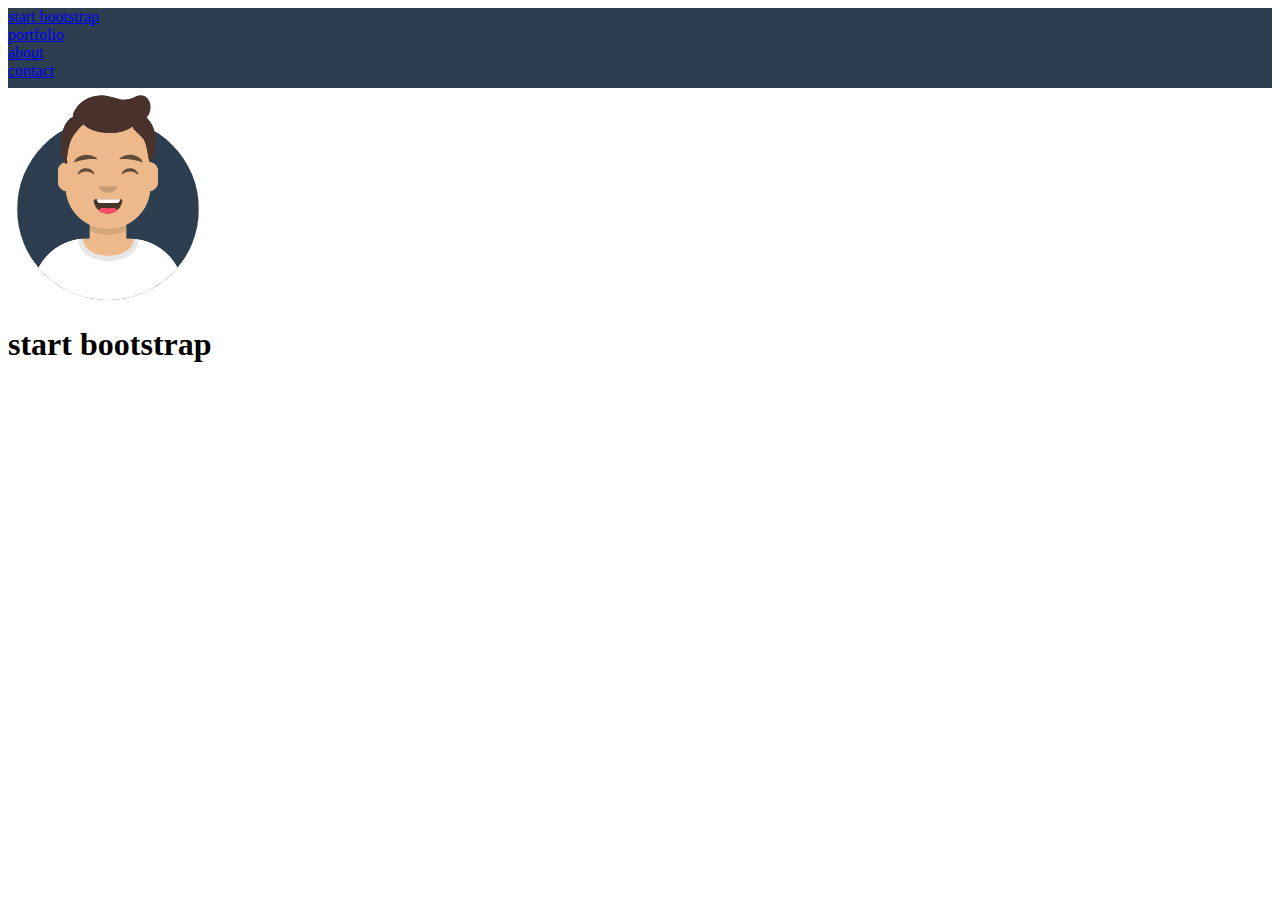
==== bonus/index.html @ aa17fddc "add header and start hero image" ====
<!DOCTYPE html>
<html lang="en">

<head>
    <meta charset="UTF-8">
    <meta http-equiv="X-UA-Compatible" content="IE=edge">
    <meta name="viewport" content="width=device-width, initial-scale=1.0">
    <title>html-css-bootstrap-freelance</title>
    <link href="https://cdn.jsdelivr.net/npm/bootstrap@5.1.3/dist/css/bootstrap.min.css" rel="stylesheet"
        integrity="sha384-1BmE4kWBq78iYhFldvKuhfTAU6auU8tT94WrHftjDbrCEXSU1oBoqyl2QvZ6jIW3" crossorigin="anonymous">
    <link rel="stylesheet" href="./assets/css/style.css">
</head>

<body>

    <header id="site_header">

        <div class="navbar">

            <div class="container">

                <div class="row w-100 align-items-center">

                    <div class="col-6">

                        <div class="menu_left">

                            <a href="#" class="text-uppercase text-white text-decoration-none h3">start bootstrap</a>

                        </div>
                        <!-- /.menu_left -->

                    </div>
                    <!-- /.col6 -->

                    <div class="col-6">

                        <div class="menu_right text-end">

                            <div class="bg-danger d-md-none"></div>

                            <div class="row d-none d-md-flex">

                                <div class="col-auto ms-auto">

                                    <a href="#" class="text-uppercase text-white text-decoration-none">portfolio</a>

                                </div>
                                <!-- /.col -->

                                <div class="col-auto">

                                    <a href="#" class="text-uppercase text-white text-decoration-none">about</a>

                                </div>
                                <!-- /.col -->

                                <div class="col-auto">

                                    <a href="#" class="text-uppercase text-white text-decoration-none">contact</a>

                                </div>
                                <!-- /.col -->

                            </div>
                            <!-- /.row -->


                        </div>
                        <!-- /.menu_right -->

                    </div>
                    <!-- /.col6 -->

                </div>
                <!-- /.row -->

            </div>
            <!-- /.container -->

        </div>
        <!-- /.navbar -->

    </header>
    <!-- /#site_header -->

    <main id="site_main">

        <section class="banner bg-info py-5">

            <div class="container">

                <div class="row">

                    <div class="col-12">

                        <div class="hero text-center d-flex flex-column align-items-center">

                            <div class="img_hero">
                                <img src="./assets/img/avatar.svg" alt="">
                            </div>
                            <!-- /.img_hero -->

                            <h1 class="text-uppercase text-white">start bootstrap</h1>
                           
                        </div>
                        <!-- /.hero text-center -->

                    </div>
                    <!-- /.col-12 -->

                </div>
                <!-- /.row -->

            </div>
            <!-- /.container -->

        </section>
        <!-- /.banner -->

        <section class="portfolio py-5">

            <div class="container">

                <div class="row row-cols-1 row-cols-md-2 row-cols-lg-3 gy-4 g-md-4">

                    <div class="col">

                        <div class="bg-primary"></div>

                    </div>
                    <!-- /.col -->

                    <div class="col">

                        <div class="bg-success"></div>

                    </div>
                    <!-- /.col -->

                    <div class="col">

                        <div class="bg-danger"></div>

                    </div>
                    <!-- /.col -->

                    <div class="col">

                        <div class="bg-info"></div>

                    </div>
                    <!-- /.col -->

                    <div class="col">

                        <div class="bg-secondary"></div>

                    </div>
                    <!-- /.col -->

                    <div class="col">

                        <div class="bg-warning"></div>

                    </div>
                    <!-- /.col -->

                </div>
                <!-- /.row -->

            </div>
            <!-- /.container -->

        </section>
        <!-- /.portfolio -->

        <section class="about bg-success py-5">

            <div class="container">

                <div class="row row-cols-1 row-cols-md-2 gy-4">

                    <div class="col">

                        <div class="bg-danger"></div>
                        <!-- /.bg- -->

                    </div>
                    <!-- /.col -->

                    <div class="col">

                        <div class="bg-warning"></div>
                        <!-- /.bg- -->

                    </div>
                    <!-- /.col -->

                </div>
                <!-- /.row -->

            </div>
            <!-- /.container -->

        </section>
        <!-- /.about -->

        <section class="contact py-5">

            <div class="container">

                <div class="row">

                    <div class="col-12">

                        <div class="bg-dark"></div>
                        <!-- /.bg- -->

                    </div>
                    <!-- /.col-12 -->

                    <div class="col-12">

                        <div class="bg-primary"></div>
                        <!-- /.bg- -->

                    </div>
                    <!-- /.col-12 -->

                    <div class="col-12">

                        <div class="bg-light"></div>
                        <!-- /.bg- -->

                    </div>
                    <!-- /.col-12 -->

                    <div class="col-12">

                        <div class="bg-secondary"></div>
                        <!-- /.bg- -->

                    </div>
                    <!-- /.col-12 -->
                </div>
                <!-- /.row -->
            </div>
            <!-- /.container -->

        </section>
        <!-- /.contact -->

    </main>
    <!-- /#site_main -->

    <footer id="site_footer">

        <div class="footer_top bg-secondary py-5">

            <div class="container">

                <div class="row row-cols-1 row-cols-md-3 gy-4 gx-md-2 gx-lg-4">

                    <div class="col">

                        <div class="bg-primary"></div>
                        <!-- /.bg- -->

                    </div>
                    <!-- /.col -->

                    <div class="col">

                        <div class="bg-warning"></div>
                        <!-- /.bg- -->

                    </div>
                    <!-- /.col -->

                    <div class="col">

                        <div class="bg-danger"></div>
                        <!-- /.bg- -->

                    </div>
                    <!-- /.col -->

                </div>
                <!-- /.row -->

            </div>
            <!-- /.container -->

        </div>
        <!-- /.footer_top -->

        <div class="footer_bottom bg-dark py-5">

            <div class="container">

                <div class="row">

                    <div class="col-12">

                        <div class="bg-light"></div>
                        <!-- /.bg-light -->

                    </div>
                    <!-- /.col-12 -->

                </div>
                <!-- /.row -->

            </div>
            <!-- /.container -->

        </div>
        <!-- /.footer_bottom -->

    </footer>
    <!-- /#site_footer -->

</body>

</html>
---- bonus/assets/css/style.css ----
/* #region Color */
:root{
    --success:rgba(26, 188, 156, 1);
    --primary:rgba(44, 62, 80, 1);
    --secondary:rgba(58, 84, 109, 1);
    --dark:rgba(51, 51, 51, 1);
}
 
/* #endregion Color */

/* #region Header */

.navbar{
    background-color: var(--primary);
    height: 80px;
}

/* #endregion Header */

/* #region Main */

.img_hero{
    width: 200px;
}

/* #endregion Main */
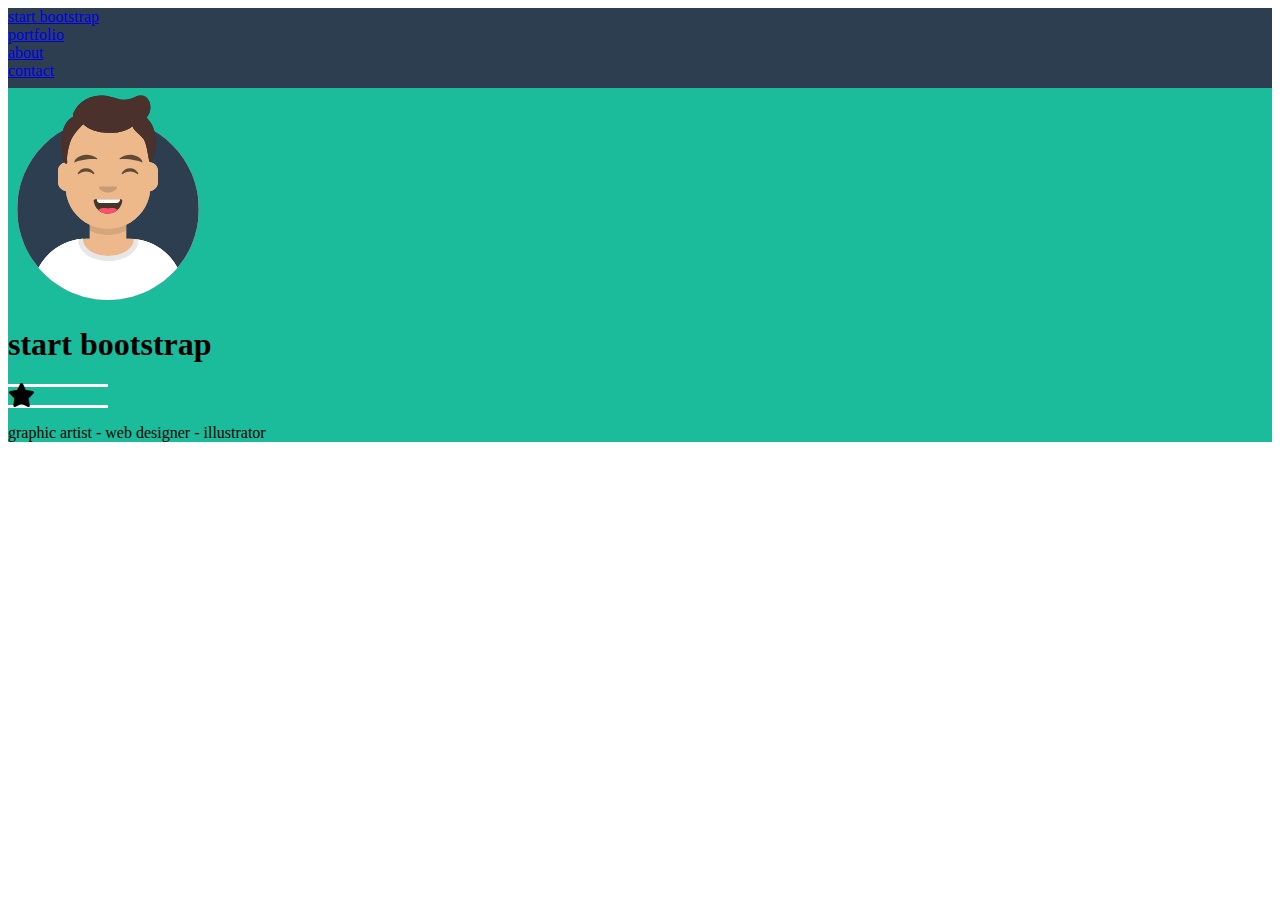
==== commit f067baea: "complete banner" ====
--- a/bonus/index.html
+++ b/bonus/index.html
@@ -8,6 +8,9 @@
     <title>html-css-bootstrap-freelance</title>
     <link href="https://cdn.jsdelivr.net/npm/bootstrap@5.1.3/dist/css/bootstrap.min.css" rel="stylesheet"
         integrity="sha384-1BmE4kWBq78iYhFldvKuhfTAU6auU8tT94WrHftjDbrCEXSU1oBoqyl2QvZ6jIW3" crossorigin="anonymous">
+    <link rel="stylesheet" href="https://cdnjs.cloudflare.com/ajax/libs/font-awesome/6.0.0/css/all.min.css"
+        integrity="sha512-9usAa10IRO0HhonpyAIVpjrylPvoDwiPUiKdWk5t3PyolY1cOd4DSE0Ga+ri4AuTroPR5aQvXU9xC6qOPnzFeg=="
+        crossorigin="anonymous" referrerpolicy="no-referrer" />
     <link rel="stylesheet" href="./assets/css/style.css">
 </head>
 
@@ -86,7 +89,7 @@
 
     <main id="site_main">
 
-        <section class="banner bg-info py-5">
+        <section class="banner py-5">
 
             <div class="container">
 
@@ -94,15 +97,33 @@
 
                     <div class="col-12">
 
-                        <div class="hero text-center d-flex flex-column align-items-center">
+                        <div class="hero text-center d-flex flex-column align-items-center text-white text-uppercase">
 
                             <div class="img_hero">
                                 <img src="./assets/img/avatar.svg" alt="">
                             </div>
                             <!-- /.img_hero -->
 
-                            <h1 class="text-uppercase text-white">start bootstrap</h1>
-                           
+                            <h1 class="my-2">start bootstrap</h1>
+
+                            <div class="hr_stars d-flex align-items-center my-2">
+
+                                <div class="line"></div>
+                                <!-- /.line -->
+
+                                <div class="stars mx-3">
+                                    <i class="fa-solid fa-star fa-xl"></i>
+                                </div>
+                                <!-- /.stars -->
+
+                                <div class="line"></div>
+                                <!-- /.line -->
+
+                            </div>
+                            <!-- /.hr_stars -->
+
+                            <p class="lead my-2">graphic artist - web designer - illustrator</p>
+
                         </div>
                         <!-- /.hero text-center -->
 
--- a/bonus/assets/css/style.css
+++ b/bonus/assets/css/style.css
@@ -19,8 +19,18 @@
 
 /* #region Main */
 
+.banner{
+    background-color: var(--success);
+}
+
 .img_hero{
     width: 200px;
 }
 
+.line{
+    width: 100px;
+    height: 3px;
+    background-color: white;
+}
+
 /* #endregion Main */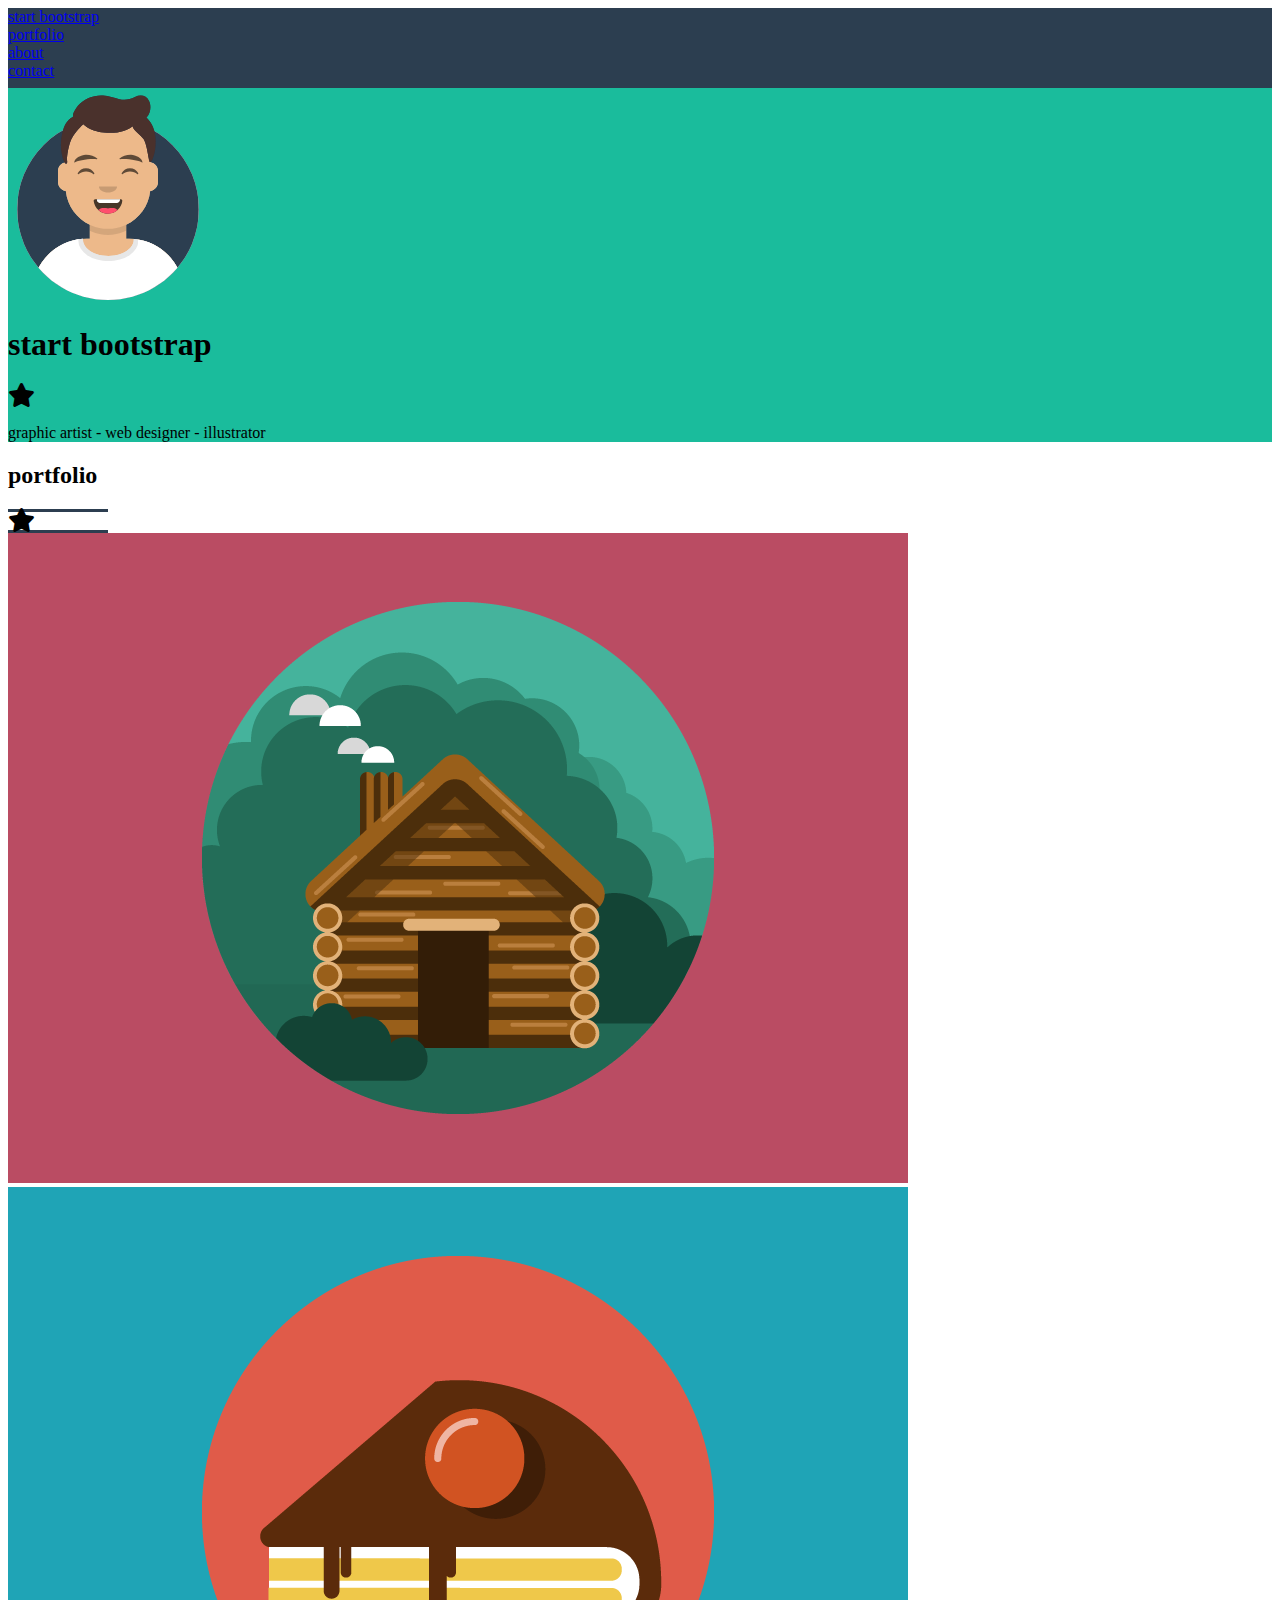
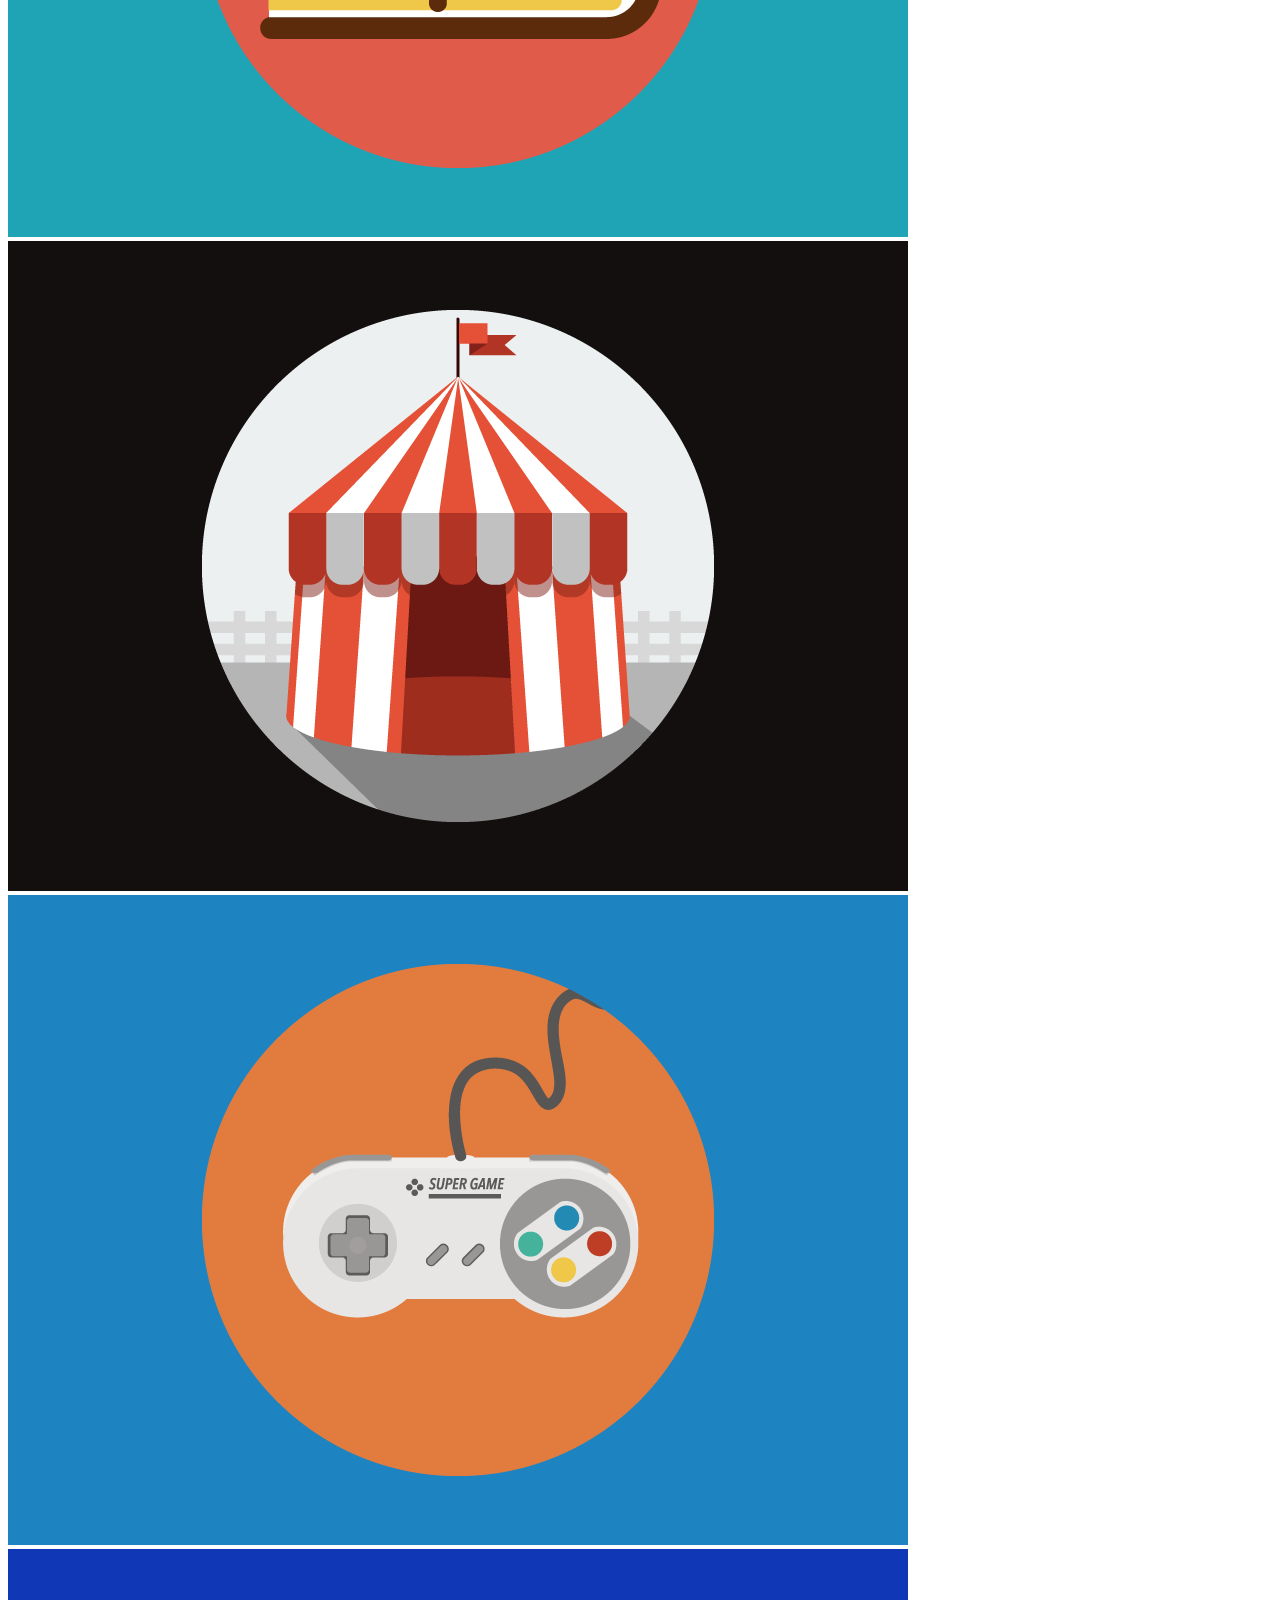
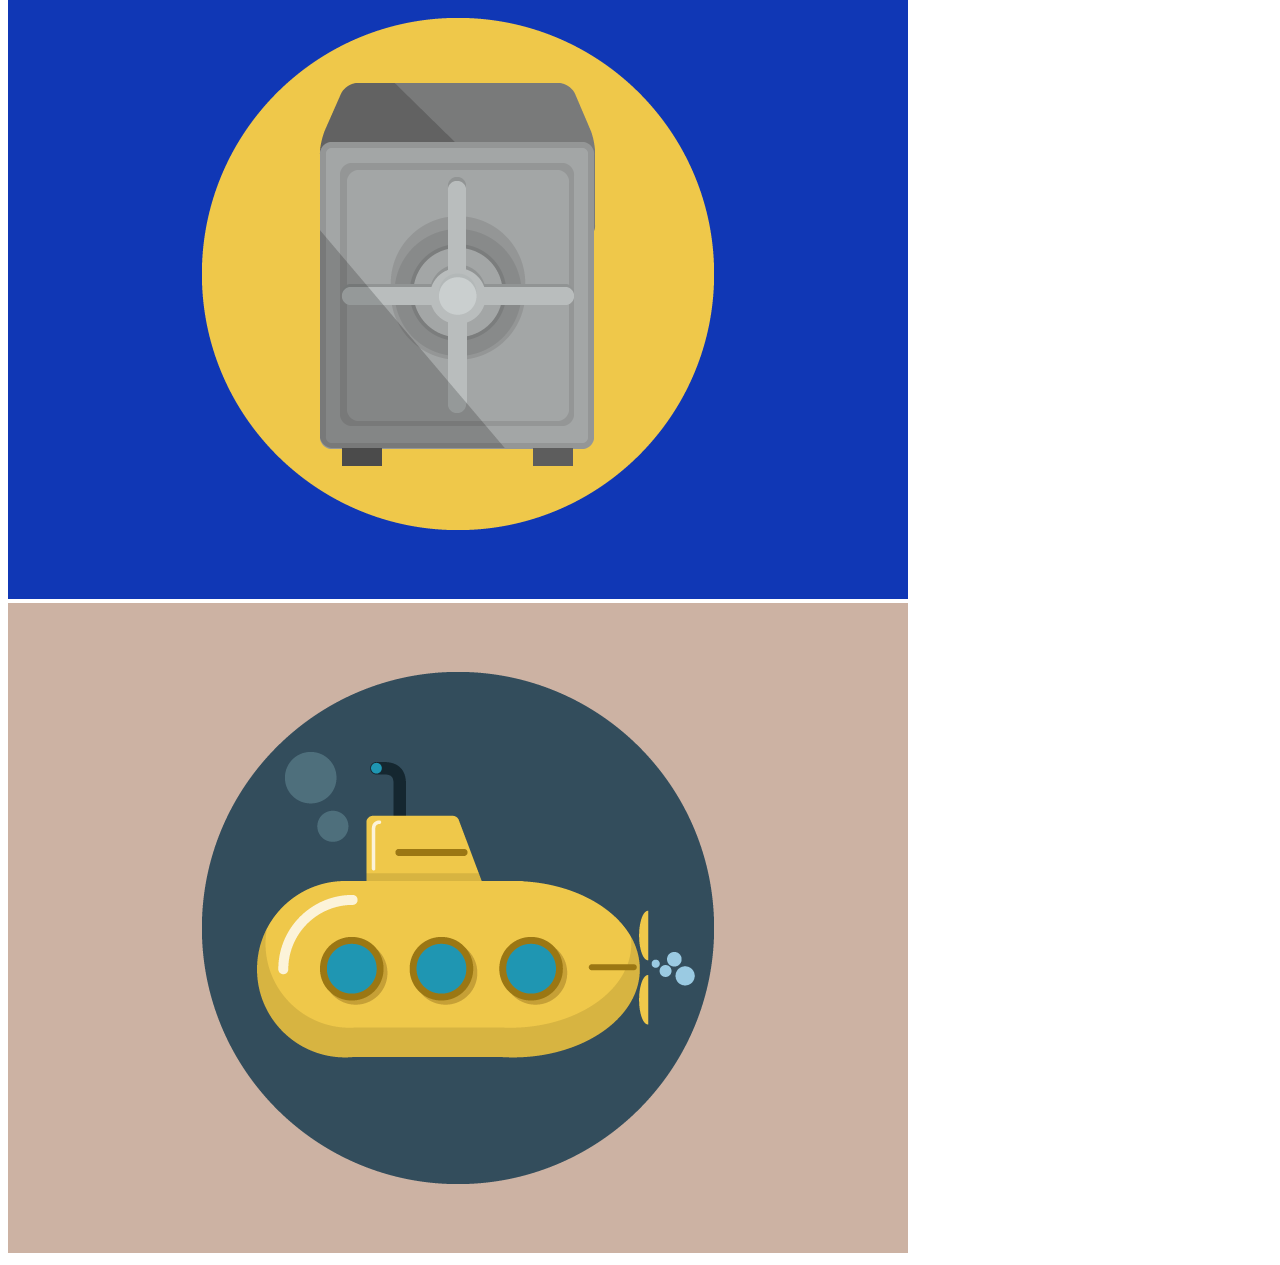
==== commit f5f97613: "add section portfolio" ====
--- a/bonus/index.html
+++ b/bonus/index.html
@@ -108,7 +108,7 @@
 
                             <div class="hr_stars d-flex align-items-center my-2">
 
-                                <div class="line"></div>
+                                <div class="line bg-light"></div>
                                 <!-- /.line -->
 
                                 <div class="stars mx-3">
@@ -116,7 +116,7 @@
                                 </div>
                                 <!-- /.stars -->
 
-                                <div class="line"></div>
+                                <div class="line bg-light"></div>
                                 <!-- /.line -->
 
                             </div>
@@ -141,48 +141,66 @@
 
         <section class="portfolio py-5">
 
-            <div class="container">
-
-                <div class="row row-cols-1 row-cols-md-2 row-cols-lg-3 gy-4 g-md-4">
-
-                    <div class="col">
-
-                        <div class="bg-primary"></div>
-
-                    </div>
-                    <!-- /.col -->
-
-                    <div class="col">
-
-                        <div class="bg-success"></div>
-
-                    </div>
-                    <!-- /.col -->
-
-                    <div class="col">
-
-                        <div class="bg-danger"></div>
-
-                    </div>
-                    <!-- /.col -->
-
-                    <div class="col">
-
-                        <div class="bg-info"></div>
-
-                    </div>
-                    <!-- /.col -->
-
-                    <div class="col">
-
-                        <div class="bg-secondary"></div>
-
-                    </div>
-                    <!-- /.col -->
-
-                    <div class="col">
-
-                        <div class="bg-warning"></div>
+            <div class="container d-flex flex-column align-items-center">
+
+                <h2 class="text-uppercase my-2">portfolio</h2>
+
+                <div class="hr_stars d-flex align-items-center my-2">
+
+                    <div class="line bg_primary"></div>
+                    <!-- /.line -->
+
+                    <div class="stars mx-3">
+                        <i class="fa-solid fa-star fa-xl"></i>
+                    </div>
+                    <!-- /.stars -->
+
+                    <div class="line bg_primary"></div>
+                    <!-- /.line -->
+
+                </div>
+                <!-- /.hr_stars -->
+
+                <div class="row row-cols-1 row-cols-md-2 row-cols-lg-3 gy-4 g-md-4 my-2">
+
+                    <div class="col">
+
+                        <img src="./assets/img/cabin.png" alt="" class="w-100">
+
+                    </div>
+                    <!-- /.col -->
+
+                    <div class="col">
+
+                        <img src="./assets/img/cake.png" alt="" class="w-100">
+
+                    </div>
+                    <!-- /.col -->
+
+                    <div class="col">
+
+                        <img src="./assets/img/circus.png" alt="" class="w-100">
+
+                    </div>
+                    <!-- /.col -->
+
+                    <div class="col">
+
+                        <img src="./assets/img/game.png" alt="" class="w-100">
+
+                    </div>
+                    <!-- /.col -->
+
+                    <div class="col">
+
+                        <img src="./assets/img/safe.png" alt="" class="w-100">
+
+                    </div>
+                    <!-- /.col -->
+
+                    <div class="col">
+
+                        <img src="./assets/img/submarine.png" alt="" class="w-100">
 
                     </div>
                     <!-- /.col -->
--- a/bonus/assets/css/style.css
+++ b/bonus/assets/css/style.css
@@ -6,6 +6,9 @@
     --dark:rgba(51, 51, 51, 1);
 }
  
+.bg_primary{
+    background-color: var(--primary);
+}
 /* #endregion Color */
 
 /* #region Header */
@@ -30,7 +33,6 @@
 .line{
     width: 100px;
     height: 3px;
-    background-color: white;
 }
 
 /* #endregion Main */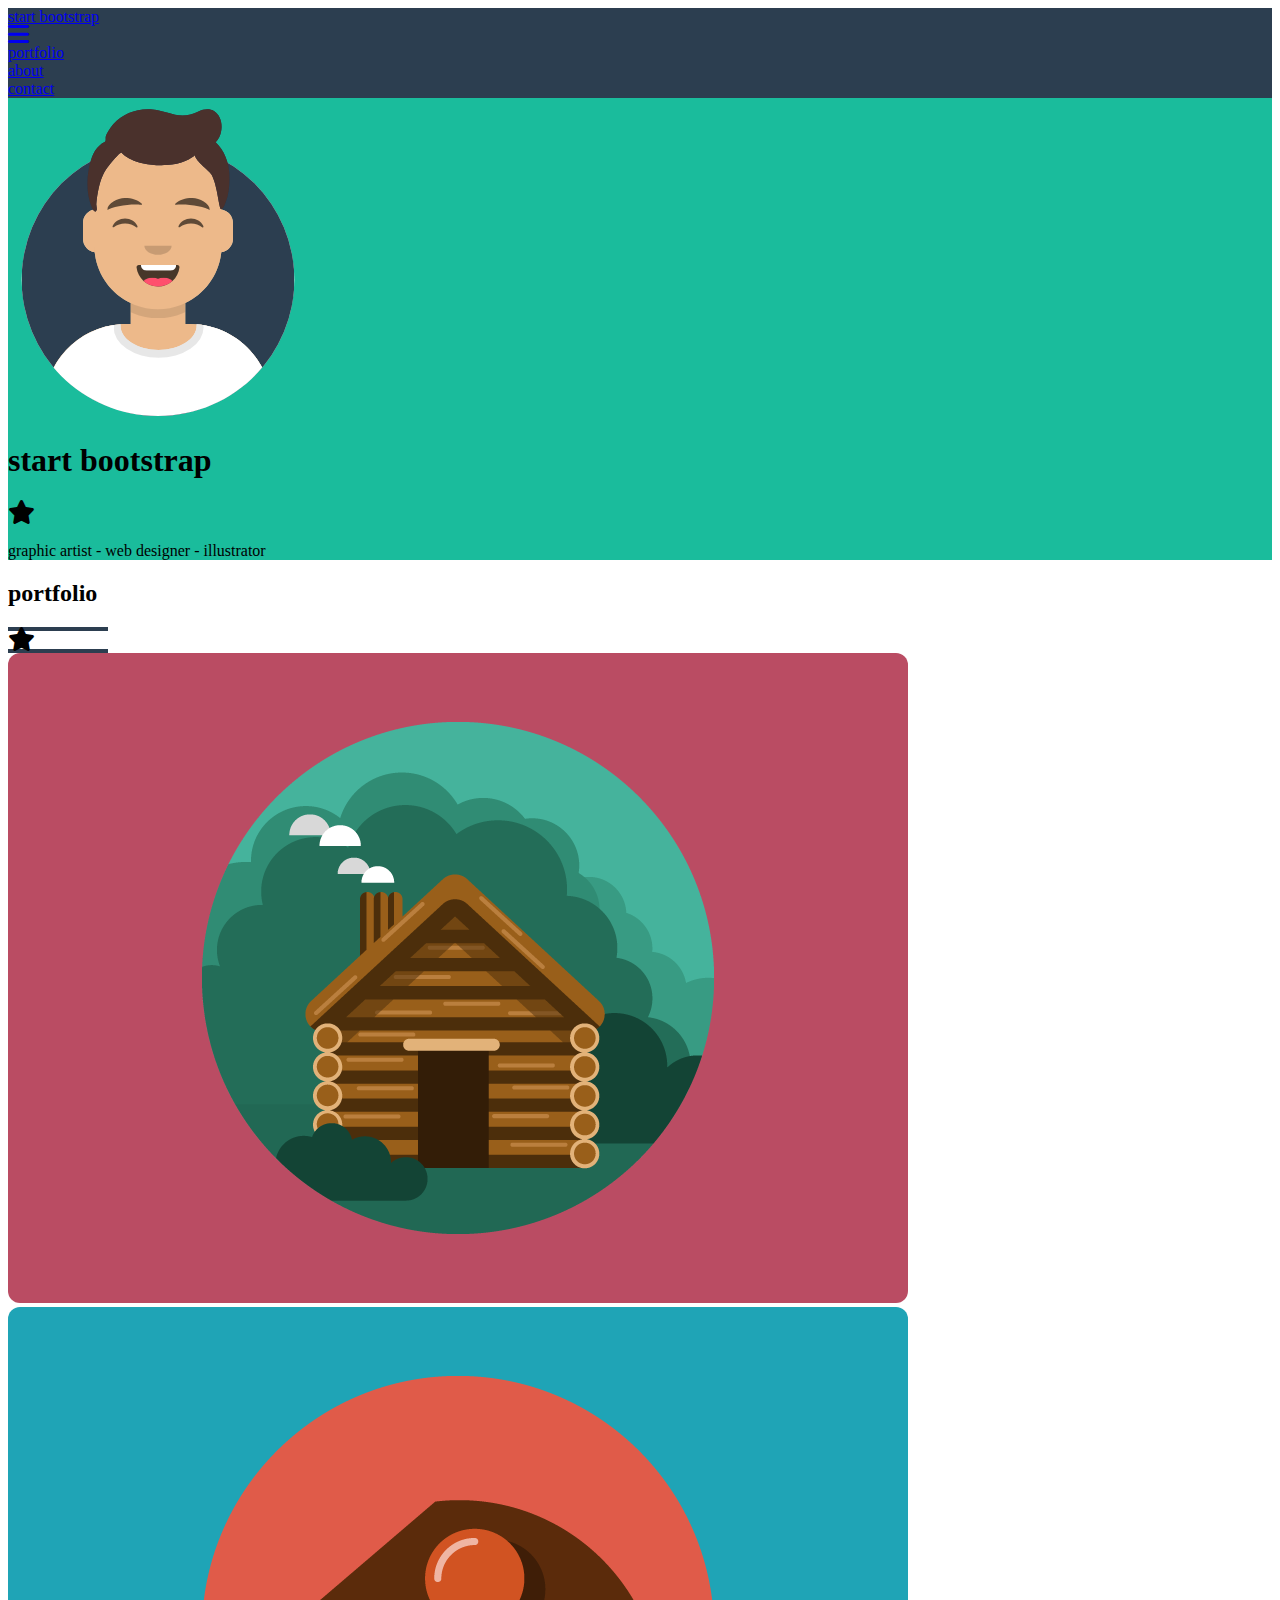
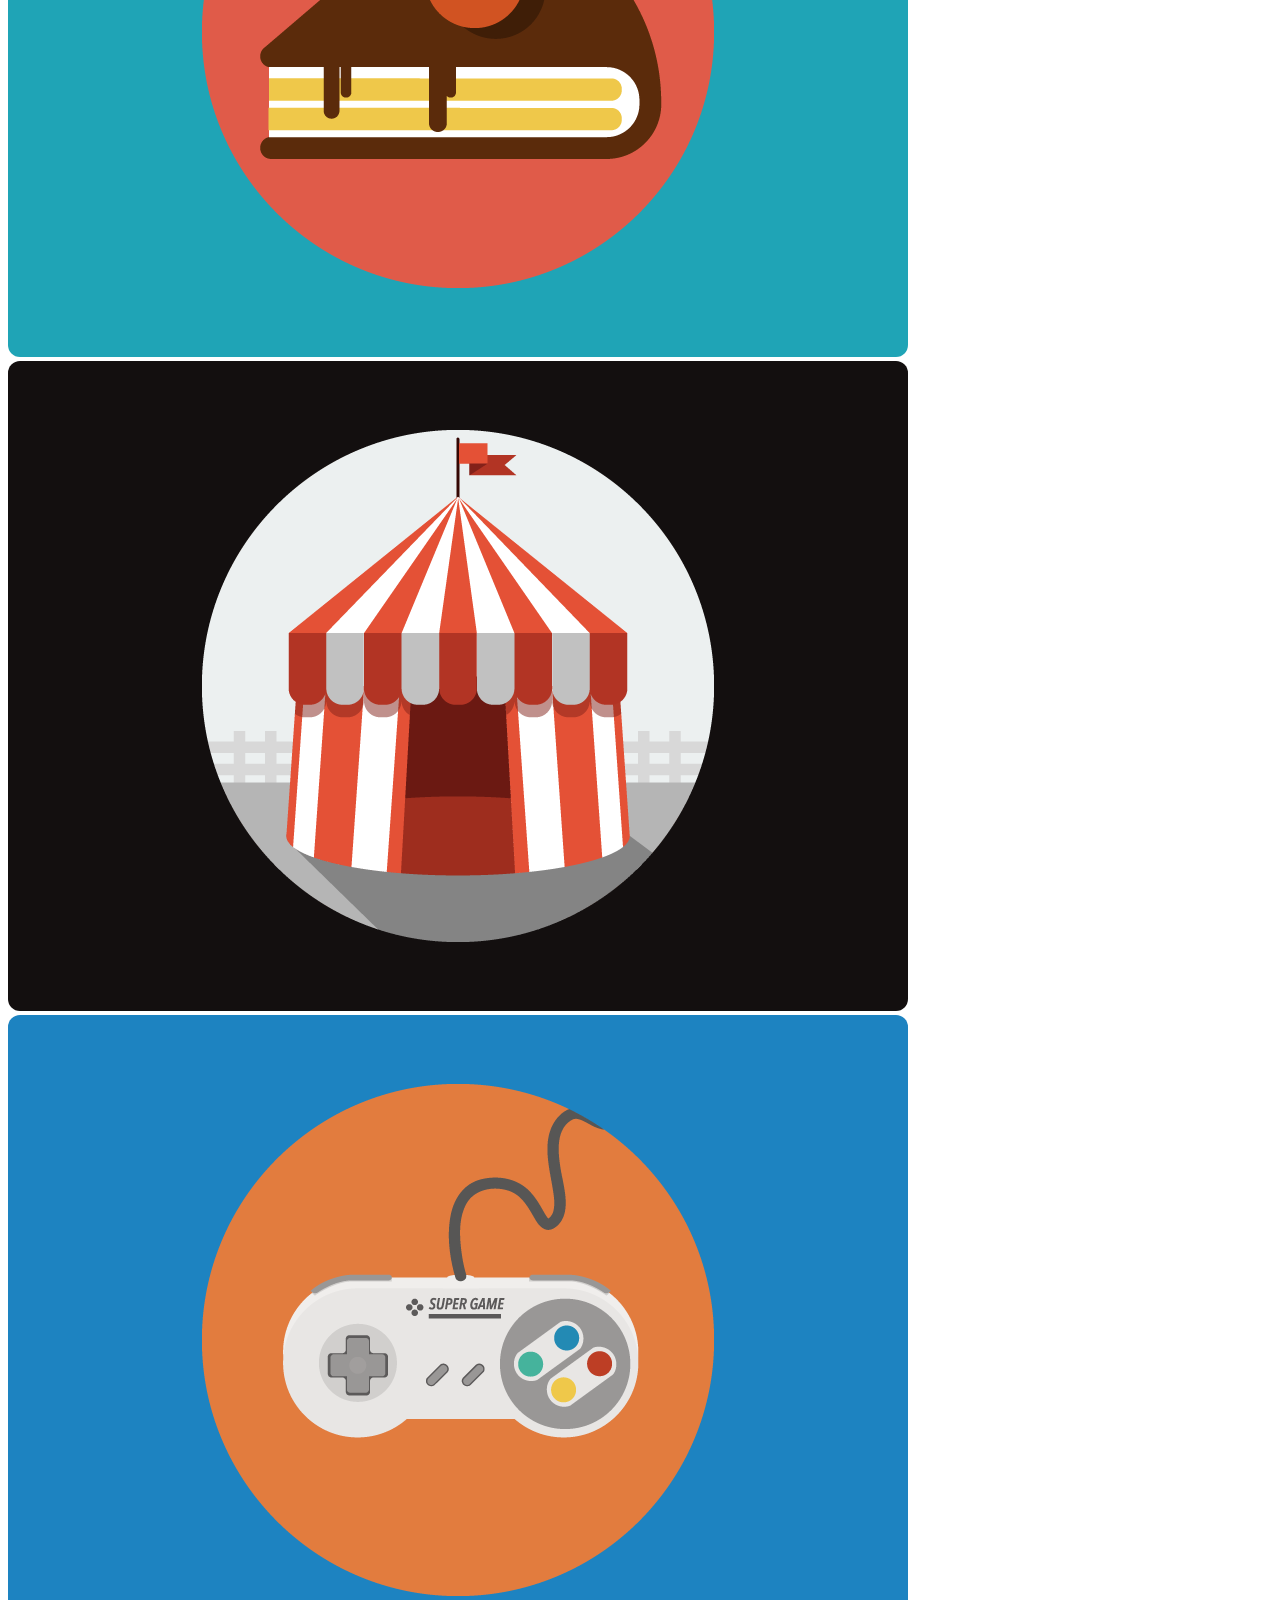
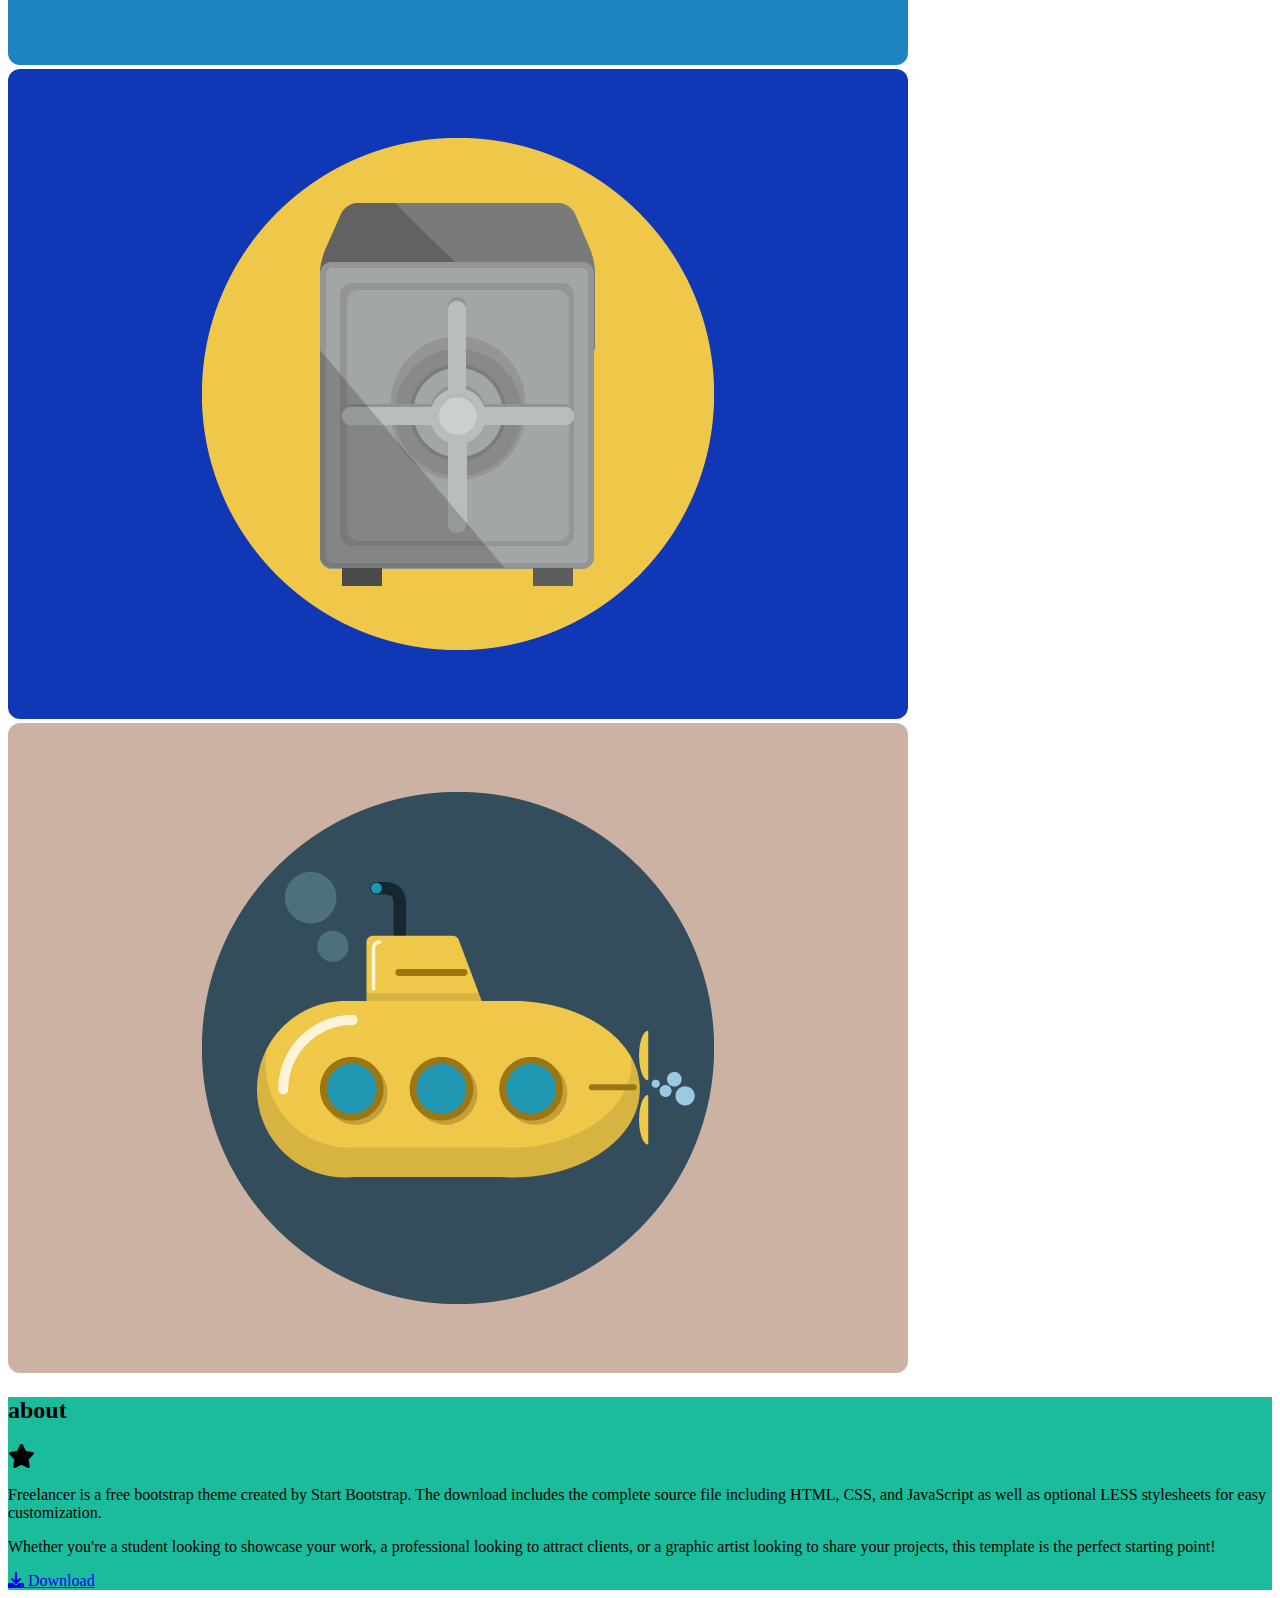
==== commit 5cf09a92: "add section about" ====
--- a/bonus/index.html
+++ b/bonus/index.html
@@ -18,17 +18,18 @@
 
     <header id="site_header">
 
-        <div class="navbar">
-
-            <div class="container">
-
-                <div class="row w-100 align-items-center">
+        <div class="_navbar bg_primary py-4">
+
+            <div class="container">
+
+                <div class="row align-items-center">
 
                     <div class="col-6">
 
-                        <div class="menu_left">
-
-                            <a href="#" class="text-uppercase text-white text-decoration-none h3">start bootstrap</a>
+                        <div class="menu_left d-flex align-items-center">
+
+                            <a href="#" class="text-uppercase text-white text-decoration-none fw-bold fs-4">start
+                                bootstrap</a>
 
                         </div>
                         <!-- /.menu_left -->
@@ -38,9 +39,9 @@
 
                     <div class="col-6">
 
-                        <div class="menu_right text-end">
-
-                            <div class="bg-danger d-md-none"></div>
+                        <div class="menu_right d-flex justify-content-end">
+
+                            <a href="#" class="d-md-none border border-light text-secondary px-2 py-1 rounded-3"><i class="fa-solid fa-bars fa-xl"></i></a>
 
                             <div class="row d-none d-md-flex">
 
@@ -89,7 +90,7 @@
 
     <main id="site_main">
 
-        <section class="banner py-5">
+        <section class="banner bg_success py-5">
 
             <div class="container">
 
@@ -104,7 +105,7 @@
                             </div>
                             <!-- /.img_hero -->
 
-                            <h1 class="my-2">start bootstrap</h1>
+                            <h1 class="my-2 fw-bold display-3">start bootstrap</h1>
 
                             <div class="hr_stars d-flex align-items-center my-2">
 
@@ -143,7 +144,7 @@
 
             <div class="container d-flex flex-column align-items-center">
 
-                <h2 class="text-uppercase my-2">portfolio</h2>
+                <h2 class="text-uppercase my-2 fs-1">portfolio</h2>
 
                 <div class="hr_stars d-flex align-items-center my-2">
 
@@ -165,42 +166,42 @@
 
                     <div class="col">
 
-                        <img src="./assets/img/cabin.png" alt="" class="w-100">
-
-                    </div>
-                    <!-- /.col -->
-
-                    <div class="col">
-
-                        <img src="./assets/img/cake.png" alt="" class="w-100">
-
-                    </div>
-                    <!-- /.col -->
-
-                    <div class="col">
-
-                        <img src="./assets/img/circus.png" alt="" class="w-100">
-
-                    </div>
-                    <!-- /.col -->
-
-                    <div class="col">
-
-                        <img src="./assets/img/game.png" alt="" class="w-100">
-
-                    </div>
-                    <!-- /.col -->
-
-                    <div class="col">
-
-                        <img src="./assets/img/safe.png" alt="" class="w-100">
-
-                    </div>
-                    <!-- /.col -->
-
-                    <div class="col">
-
-                        <img src="./assets/img/submarine.png" alt="" class="w-100">
+                        <img src="./assets/img/cabin.png" alt="" class="img-fluid rounded_3">
+
+                    </div>
+                    <!-- /.col -->
+
+                    <div class="col">
+
+                        <img src="./assets/img/cake.png" alt="" class="img-fluid rounded_3">
+
+                    </div>
+                    <!-- /.col -->
+
+                    <div class="col">
+
+                        <img src="./assets/img/circus.png" alt="" class="img-fluid rounded_3">
+
+                    </div>
+                    <!-- /.col -->
+
+                    <div class="col">
+
+                        <img src="./assets/img/game.png" alt="" class="img-fluid rounded_3">
+
+                    </div>
+                    <!-- /.col -->
+
+                    <div class="col">
+
+                        <img src="./assets/img/safe.png" alt="" class="img-fluid rounded_3">
+
+                    </div>
+                    <!-- /.col -->
+
+                    <div class="col">
+
+                        <img src="./assets/img/submarine.png" alt="" class="img-fluid rounded_3">
 
                     </div>
                     <!-- /.col -->
@@ -214,30 +215,56 @@
         </section>
         <!-- /.portfolio -->
 
-        <section class="about bg-success py-5">
-
-            <div class="container">
-
-                <div class="row row-cols-1 row-cols-md-2 gy-4">
-
-                    <div class="col">
-
-                        <div class="bg-danger"></div>
-                        <!-- /.bg- -->
-
-                    </div>
-                    <!-- /.col -->
-
-                    <div class="col">
-
-                        <div class="bg-warning"></div>
-                        <!-- /.bg- -->
-
-                    </div>
-                    <!-- /.col -->
-
-                </div>
-                <!-- /.row -->
+        <section class="about p-5">
+
+            <div class="container d-flex flex-column align-items-center text-white px-5">
+
+                <h2 class="text-uppercase my-2 fs-1">about</h2>
+
+                <div class="hr_stars d-flex align-items-center my-2">
+
+                    <div class="line bg-light"></div>
+                    <!-- /.line -->
+
+                    <div class="stars mx-3">
+                        <i class="fa-solid fa-star fa-xl"></i>
+                    </div>
+                    <!-- /.stars -->
+
+                    <div class="line bg-light"></div>
+                    <!-- /.line -->
+
+                </div>
+                <!-- /.hr_stars -->
+
+                <div class="row row-cols-1 row-cols-md-2 gy-2">
+
+                    <div class="col">
+
+                        <p class="mt-3">
+                            Freelancer is a free bootstrap theme created by Start Bootstrap. The download includes the
+                            complete source file including HTML, CSS, and JavaScript as well as optional LESS
+                            stylesheets for easy customization.
+                        </p>
+
+                    </div>
+                    <!-- /.col -->
+
+                    <div class="col">
+
+                        <p class="mt-3">
+                            Whether you're a student looking to showcase your work, a professional looking to attract
+                            clients, or a graphic artist looking to share your projects, this template is the perfect
+                            starting point!
+                        </p>
+
+                    </div>
+                    <!-- /.col -->
+
+                </div>
+                <!-- /.row -->
+
+                <a href="#" class="btn_download rounded-3 bg_success text-white text-decoration-none border border-light px-3 py-2"><i class="fa-solid fa-download"></i> Download</a>
 
             </div>
             <!-- /.container -->
--- a/bonus/assets/css/style.css
+++ b/bonus/assets/css/style.css
@@ -1,38 +1,46 @@
 /* #region Color */
-:root{
-    --success:rgba(26, 188, 156, 1);
-    --primary:rgba(44, 62, 80, 1);
-    --secondary:rgba(58, 84, 109, 1);
-    --dark:rgba(51, 51, 51, 1);
+:root {
+  --success: rgba(26, 188, 156, 1);
+  --primary: rgba(44, 62, 80, 1);
+  --secondary: rgba(58, 84, 109, 1);
+  --dark: rgba(51, 51, 51, 1);
 }
- 
-.bg_primary{
-    background-color: var(--primary);
+
+.bg_success {
+  background-color: var(--success);
+}
+
+.bg_primary {
+  background-color: var(--primary);
 }
 /* #endregion Color */
 
+/* #region Utility */
+
+.rounded_3 {
+  border-radius: 0.75rem;
+}
+
+/* #endregion Utility */
+
 /* #region Header */
-
-.navbar{
-    background-color: var(--primary);
-    height: 80px;
-}
 
 /* #endregion Header */
 
 /* #region Main */
 
-.banner{
-    background-color: var(--success);
+
+
+.img_hero {
+  width: 300px;
 }
 
-.img_hero{
-    width: 200px;
+.line {
+  width: 100px;
+  height: 4px;
 }
 
-.line{
-    width: 100px;
-    height: 3px;
+.about {
+  background-color: var(--success);
 }
-
-/* #endregion Main */+/* #endregion Main */
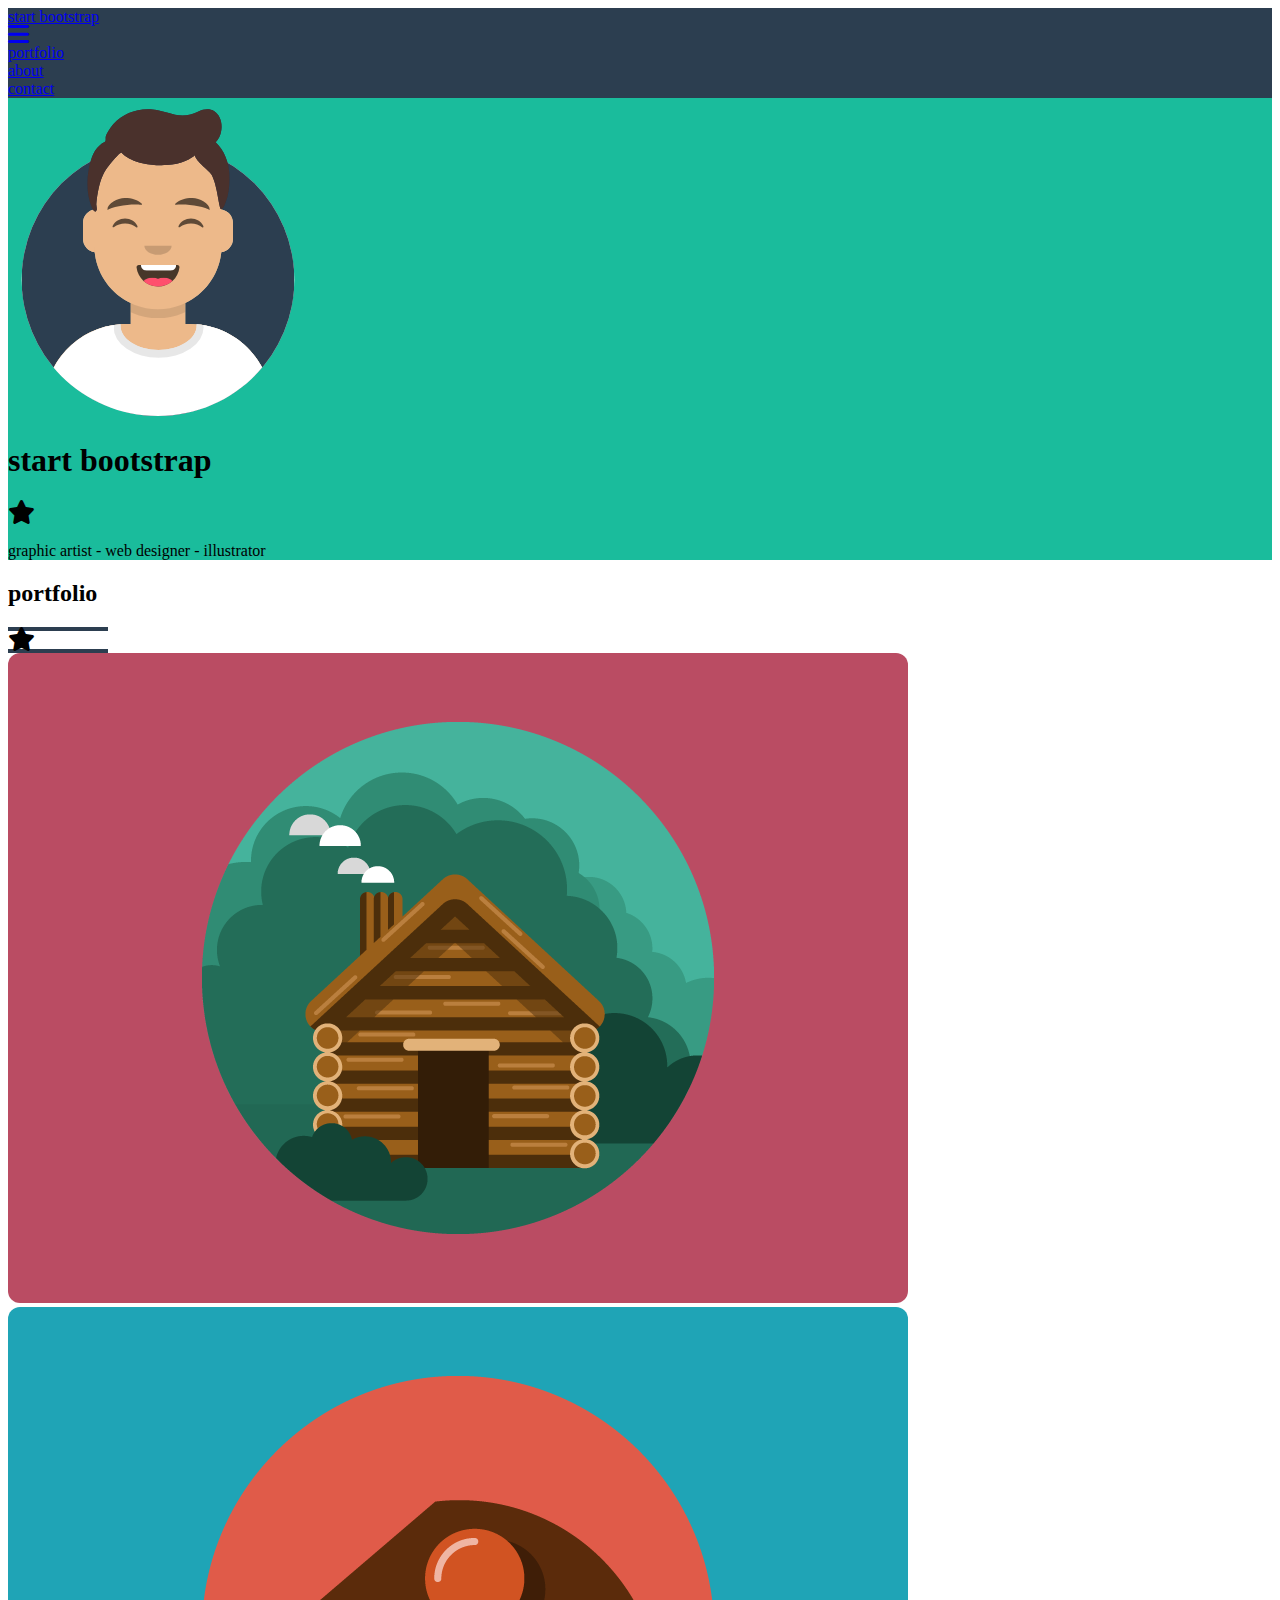
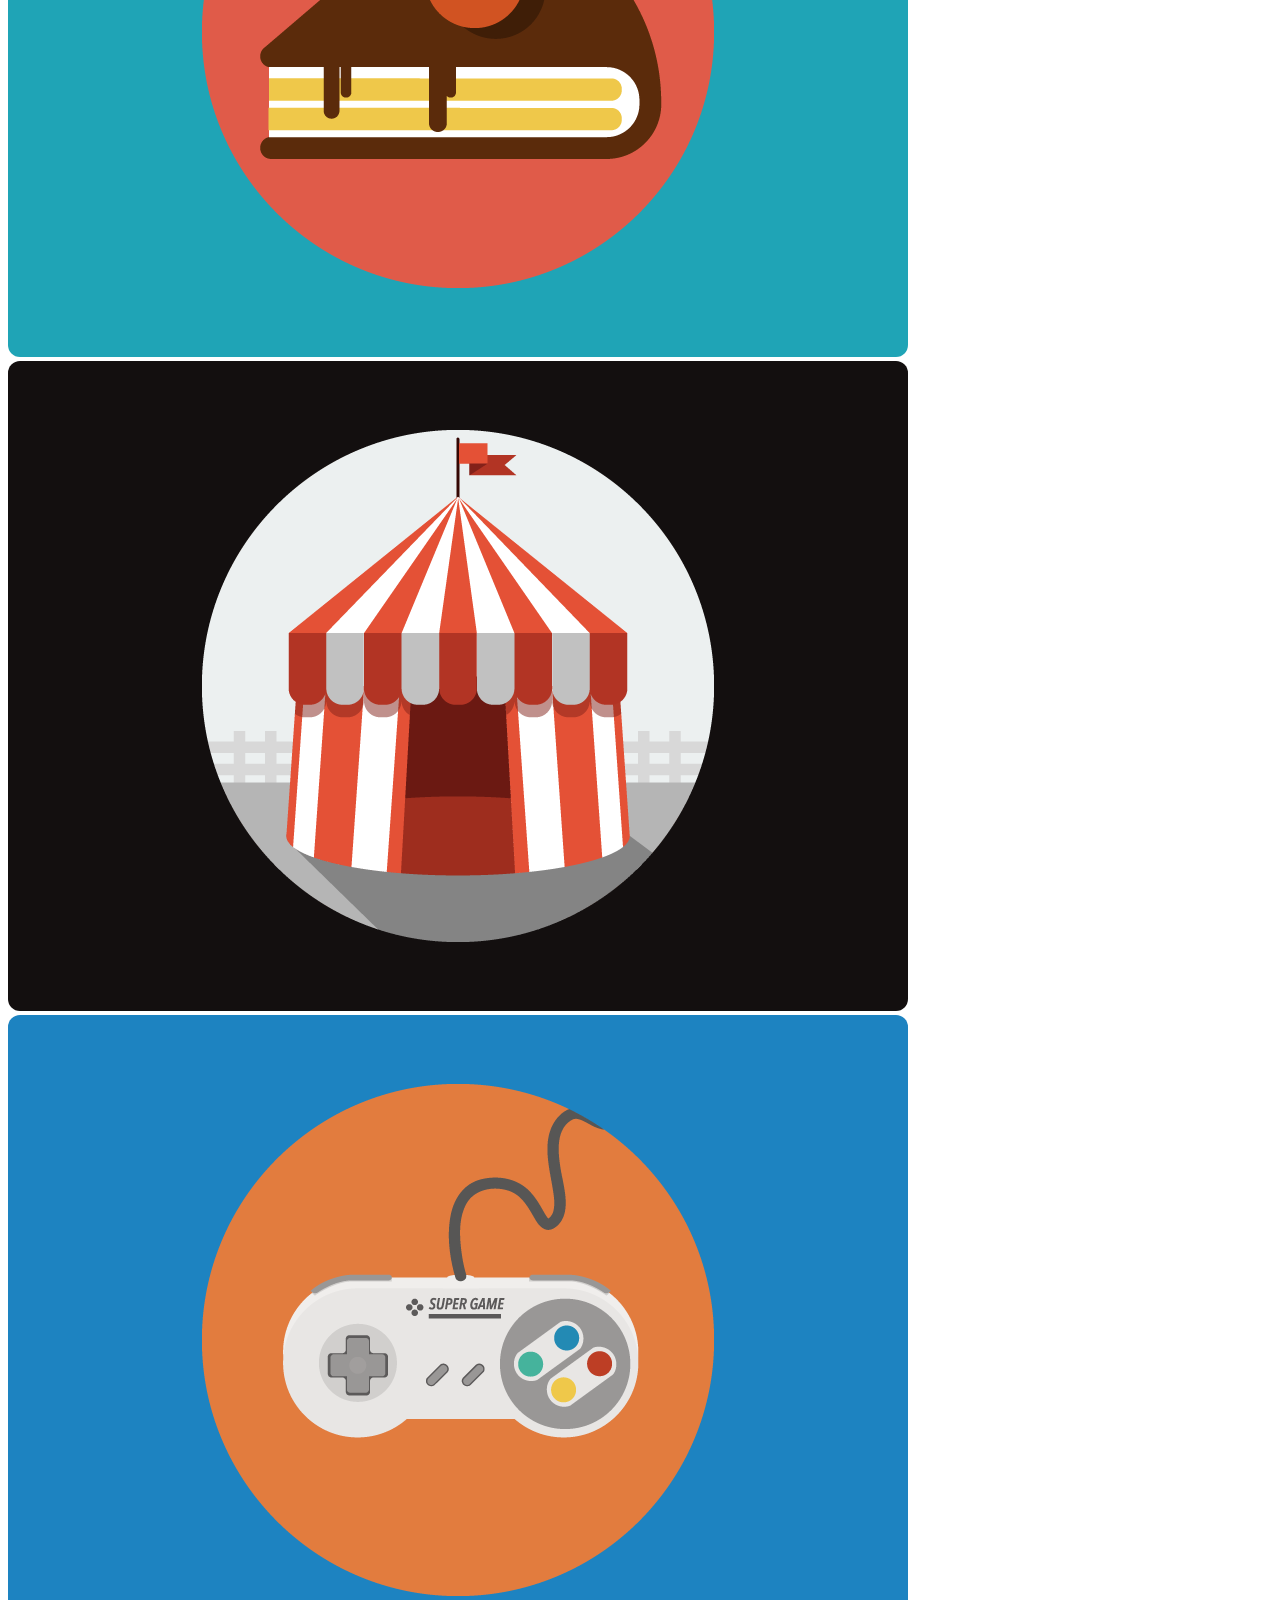
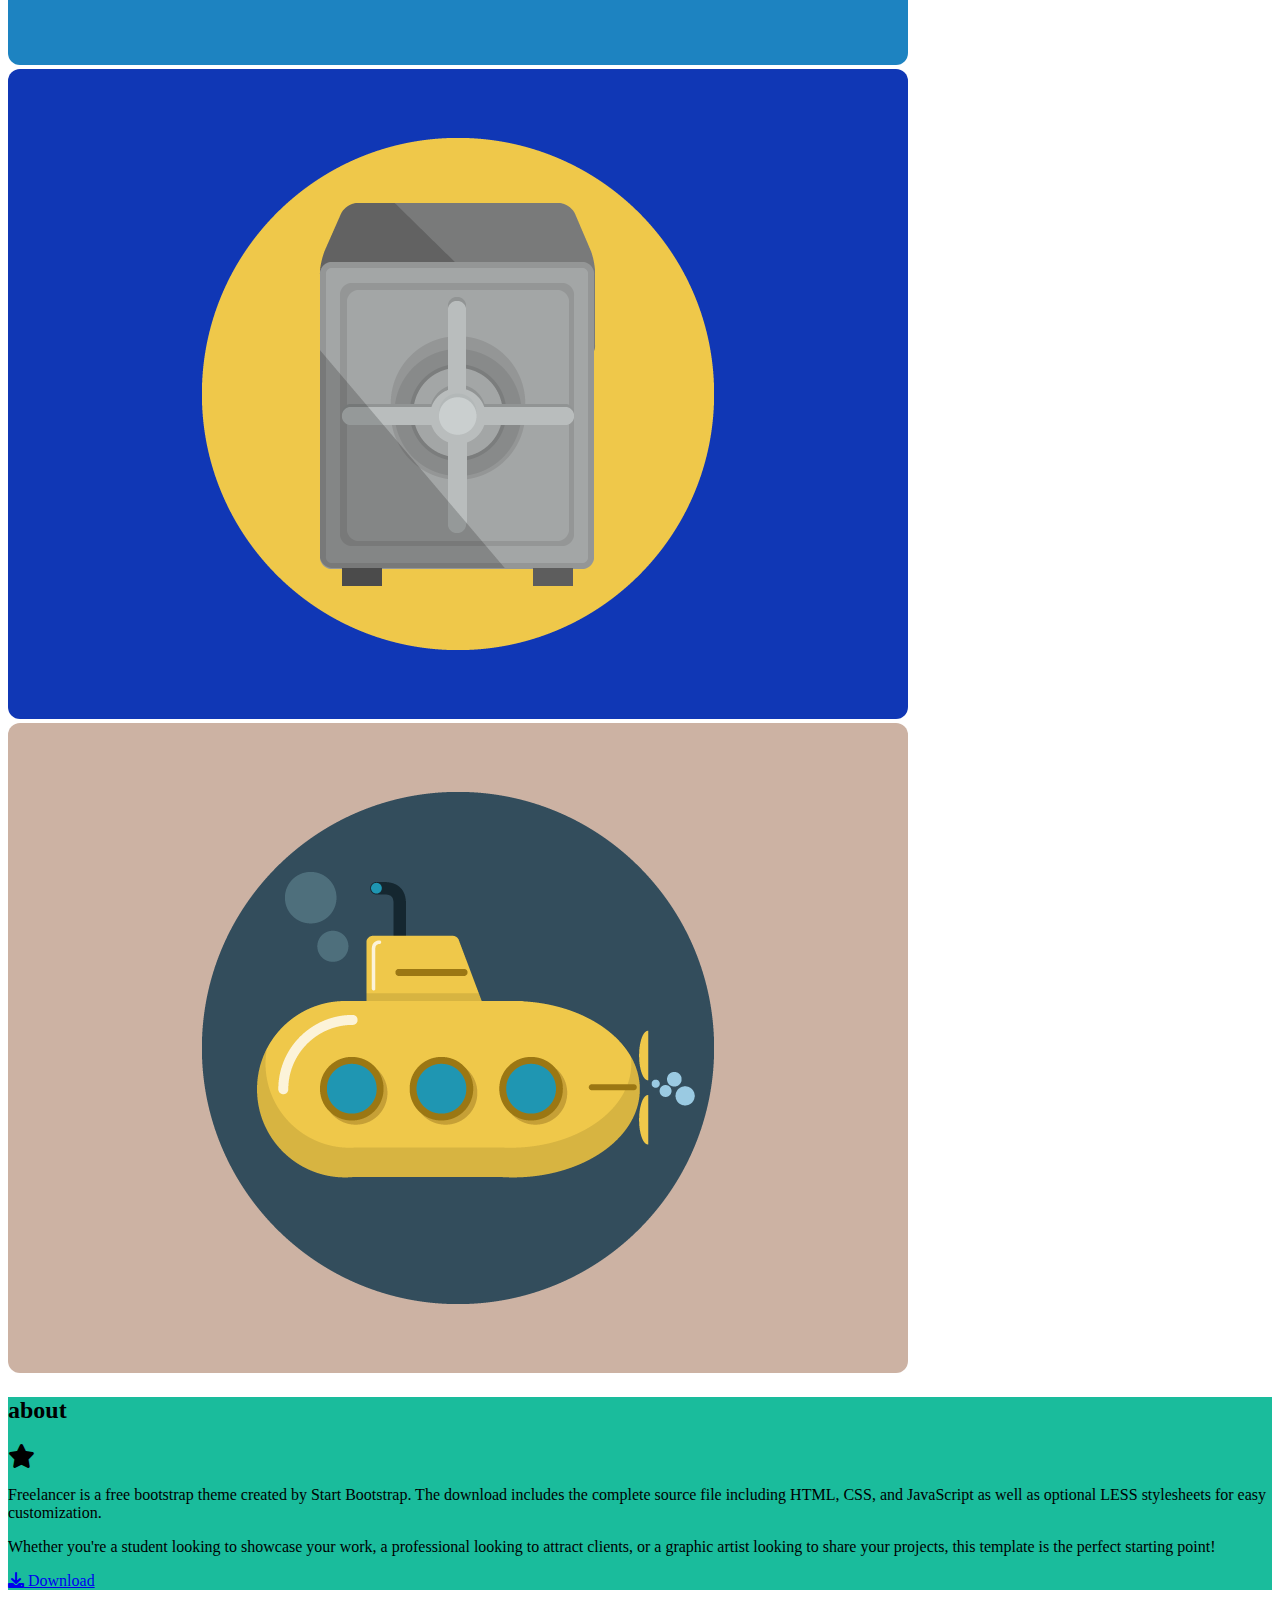
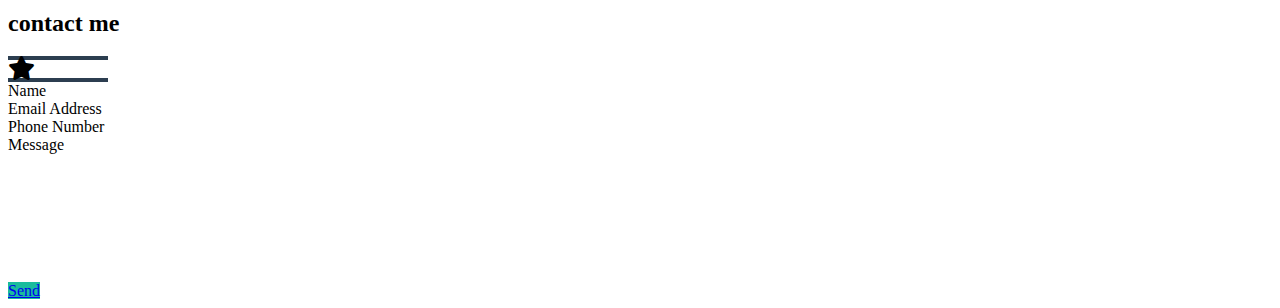
==== commit 47e9a5bb: "add section about" ====
--- a/bonus/index.html
+++ b/bonus/index.html
@@ -41,7 +41,8 @@
 
                         <div class="menu_right d-flex justify-content-end">
 
-                            <a href="#" class="d-md-none border border-light text-secondary px-2 py-1 rounded-3"><i class="fa-solid fa-bars fa-xl"></i></a>
+                            <a href="#" class="d-md-none border border-light text-secondary px-2 py-1 rounded-3"><i
+                                    class="fa-solid fa-bars fa-xl"></i></a>
 
                             <div class="row d-none d-md-flex">
 
@@ -215,7 +216,7 @@
         </section>
         <!-- /.portfolio -->
 
-        <section class="about p-5">
+        <section class="about bg_success p-5">
 
             <div class="container d-flex flex-column align-items-center text-white px-5">
 
@@ -237,11 +238,11 @@
                 </div>
                 <!-- /.hr_stars -->
 
-                <div class="row row-cols-1 row-cols-md-2 gy-2">
-
-                    <div class="col">
-
-                        <p class="mt-3">
+                <div class="row row-cols-1 row-cols-md-2 gy-2 my-3">
+
+                    <div class="col">
+
+                        <p>
                             Freelancer is a free bootstrap theme created by Start Bootstrap. The download includes the
                             complete source file including HTML, CSS, and JavaScript as well as optional LESS
                             stylesheets for easy customization.
@@ -252,7 +253,7 @@
 
                     <div class="col">
 
-                        <p class="mt-3">
+                        <p>
                             Whether you're a student looking to showcase your work, a professional looking to attract
                             clients, or a graphic artist looking to share your projects, this template is the perfect
                             starting point!
@@ -264,7 +265,10 @@
                 </div>
                 <!-- /.row -->
 
-                <a href="#" class="btn_download rounded-3 bg_success text-white text-decoration-none border border-light px-3 py-2"><i class="fa-solid fa-download"></i> Download</a>
+                <a href="#"
+                    class="btn_download rounded-3 bg_success text-white text-decoration-none border border-light px-3 py-2">
+                    <i class="fa-solid fa-download"></i> Download
+                </a>
 
             </div>
             <!-- /.container -->
@@ -272,68 +276,70 @@
         </section>
         <!-- /.about -->
 
-        <section class="contact py-5">
+        <section class="contact_me p-5">
+
+            <div class="container d-flex flex-column align-items-center px-5">
+
+                <h2 class="text-uppercase my-2 fs-1">contact me</h2>
+
+                <div class="hr_stars d-flex align-items-center my-2">
+
+                    <div class="line bg_primary"></div>
+                    <!-- /.line -->
+
+                    <div class="stars mx-3">
+                        <i class="fa-solid fa-star fa-xl"></i>
+                    </div>
+                    <!-- /.stars -->
+
+                    <div class="line bg_primary"></div>
+                    <!-- /.line -->
+
+                </div>
+                <!-- /.hr_stars -->
+
+
+                <div class="form_contact w-100 mt-3">
+
+                    <div class="border-bottom border-secondary py-2">Name</div>
+
+                    <div class="border-bottom border-secondary py-2">Email Address</div>
+
+                    <div class="border-bottom border-secondary py-2">Phone Number</div>
+
+                    <div class="border-bottom border-secondary pt-2 pb_5">Message</div>
+
+                </div>
+                <!-- /.form_contact -->
+
+                <a href="#"
+                    class="btn_download rounded-3 bg_success text-white text-decoration-none border border-light px-3 py-2 mt-3 align-self-start">
+                    Send
+                </a>
+
+            </div>
+            <!-- /.container -->
+
+        </section>
+        <!-- /.contact -->
+
+    </main>
+    <!-- /#site_main -->
+
+    <footer id="site_footer">
+
+        <div class="footer_top bg-secondary py-5">
 
             <div class="container">
 
-                <div class="row">
-
-                    <div class="col-12">
-
-                        <div class="bg-dark"></div>
-                        <!-- /.bg- -->
-
-                    </div>
-                    <!-- /.col-12 -->
-
-                    <div class="col-12">
+                <div class="row row-cols-1 row-cols-md-3 gy-4 gx-md-2 gx-lg-4">
+
+                    <div class="col">
 
                         <div class="bg-primary"></div>
                         <!-- /.bg- -->
 
                     </div>
-                    <!-- /.col-12 -->
-
-                    <div class="col-12">
-
-                        <div class="bg-light"></div>
-                        <!-- /.bg- -->
-
-                    </div>
-                    <!-- /.col-12 -->
-
-                    <div class="col-12">
-
-                        <div class="bg-secondary"></div>
-                        <!-- /.bg- -->
-
-                    </div>
-                    <!-- /.col-12 -->
-                </div>
-                <!-- /.row -->
-            </div>
-            <!-- /.container -->
-
-        </section>
-        <!-- /.contact -->
-
-    </main>
-    <!-- /#site_main -->
-
-    <footer id="site_footer">
-
-        <div class="footer_top bg-secondary py-5">
-
-            <div class="container">
-
-                <div class="row row-cols-1 row-cols-md-3 gy-4 gx-md-2 gx-lg-4">
-
-                    <div class="col">
-
-                        <div class="bg-primary"></div>
-                        <!-- /.bg- -->
-
-                    </div>
                     <!-- /.col -->
 
                     <div class="col">
--- a/bonus/assets/css/style.css
+++ b/bonus/assets/css/style.css
@@ -21,6 +21,10 @@
   border-radius: 0.75rem;
 }
 
+.pb_5{
+    padding-bottom: 8rem;
+}
+
 /* #endregion Utility */
 
 /* #region Header */
@@ -40,7 +44,5 @@
   height: 4px;
 }
 
-.about {
-  background-color: var(--success);
-}
+
 /* #endregion Main */
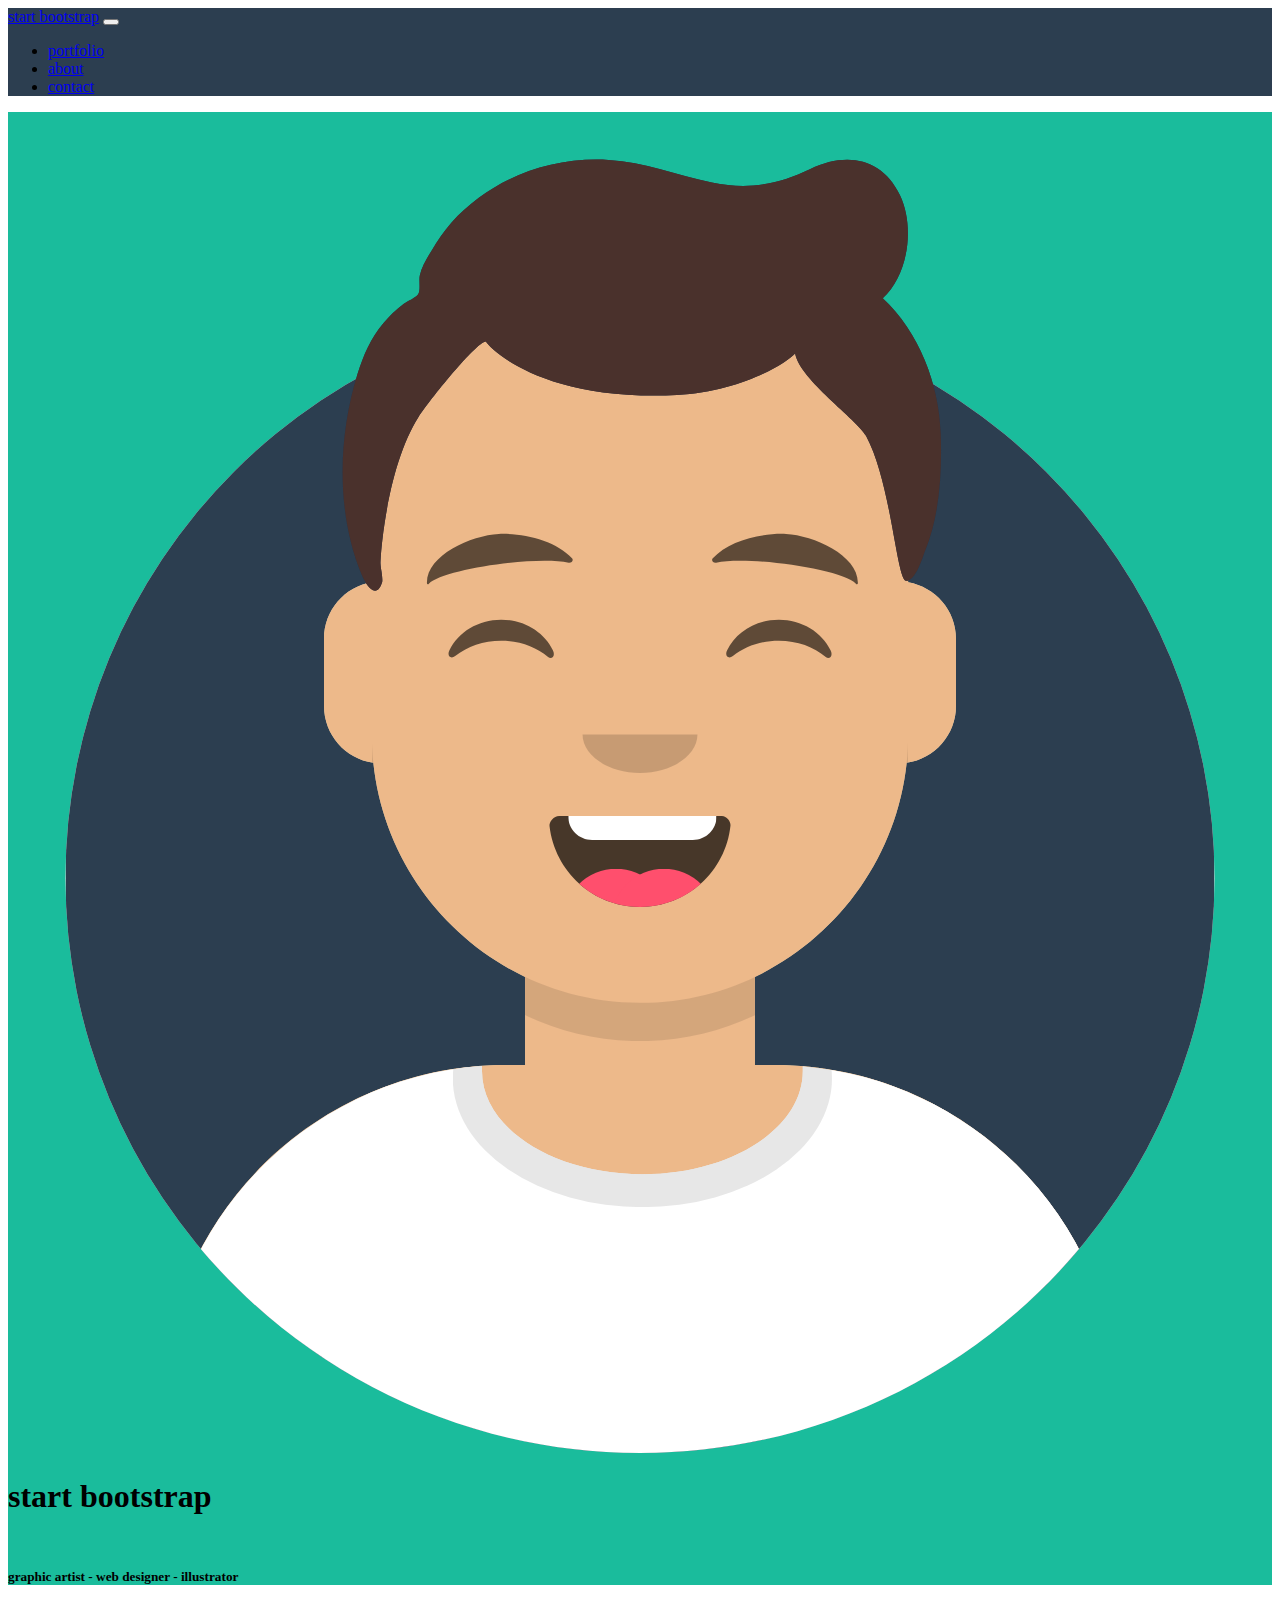
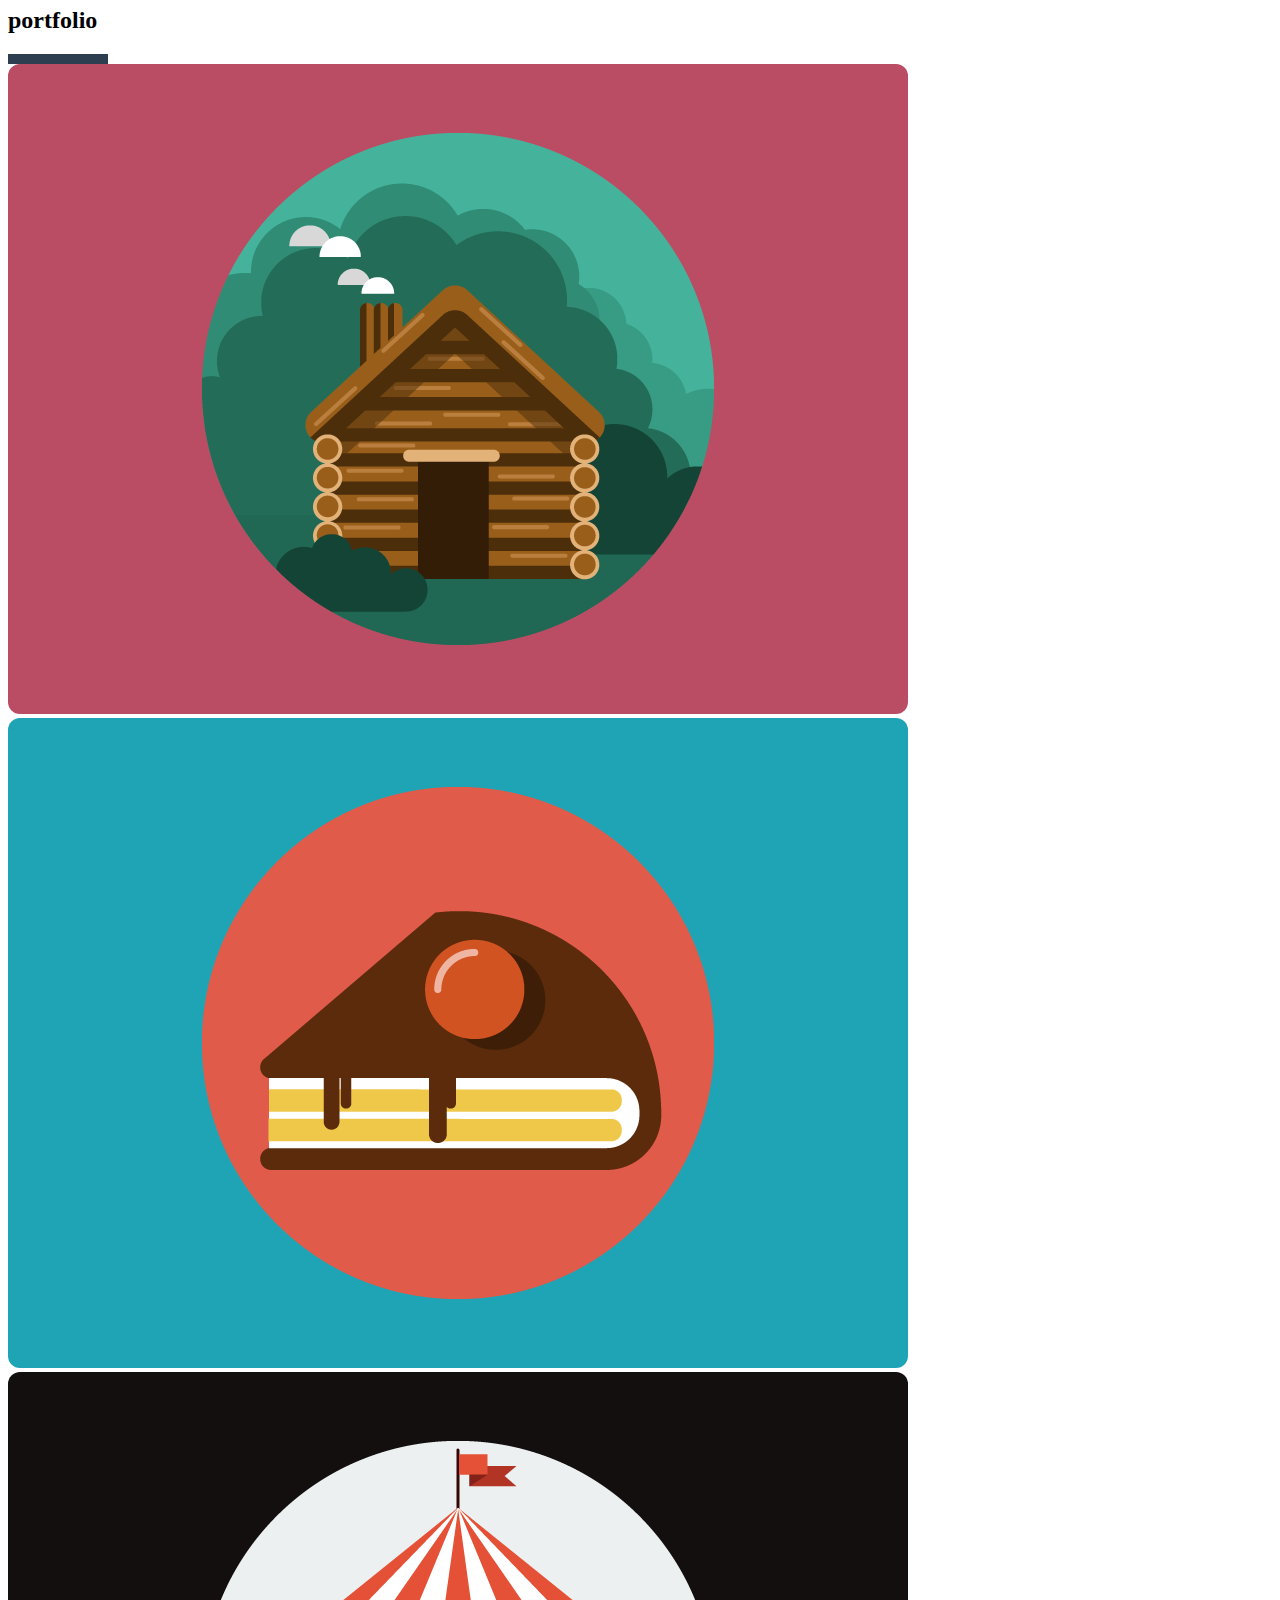
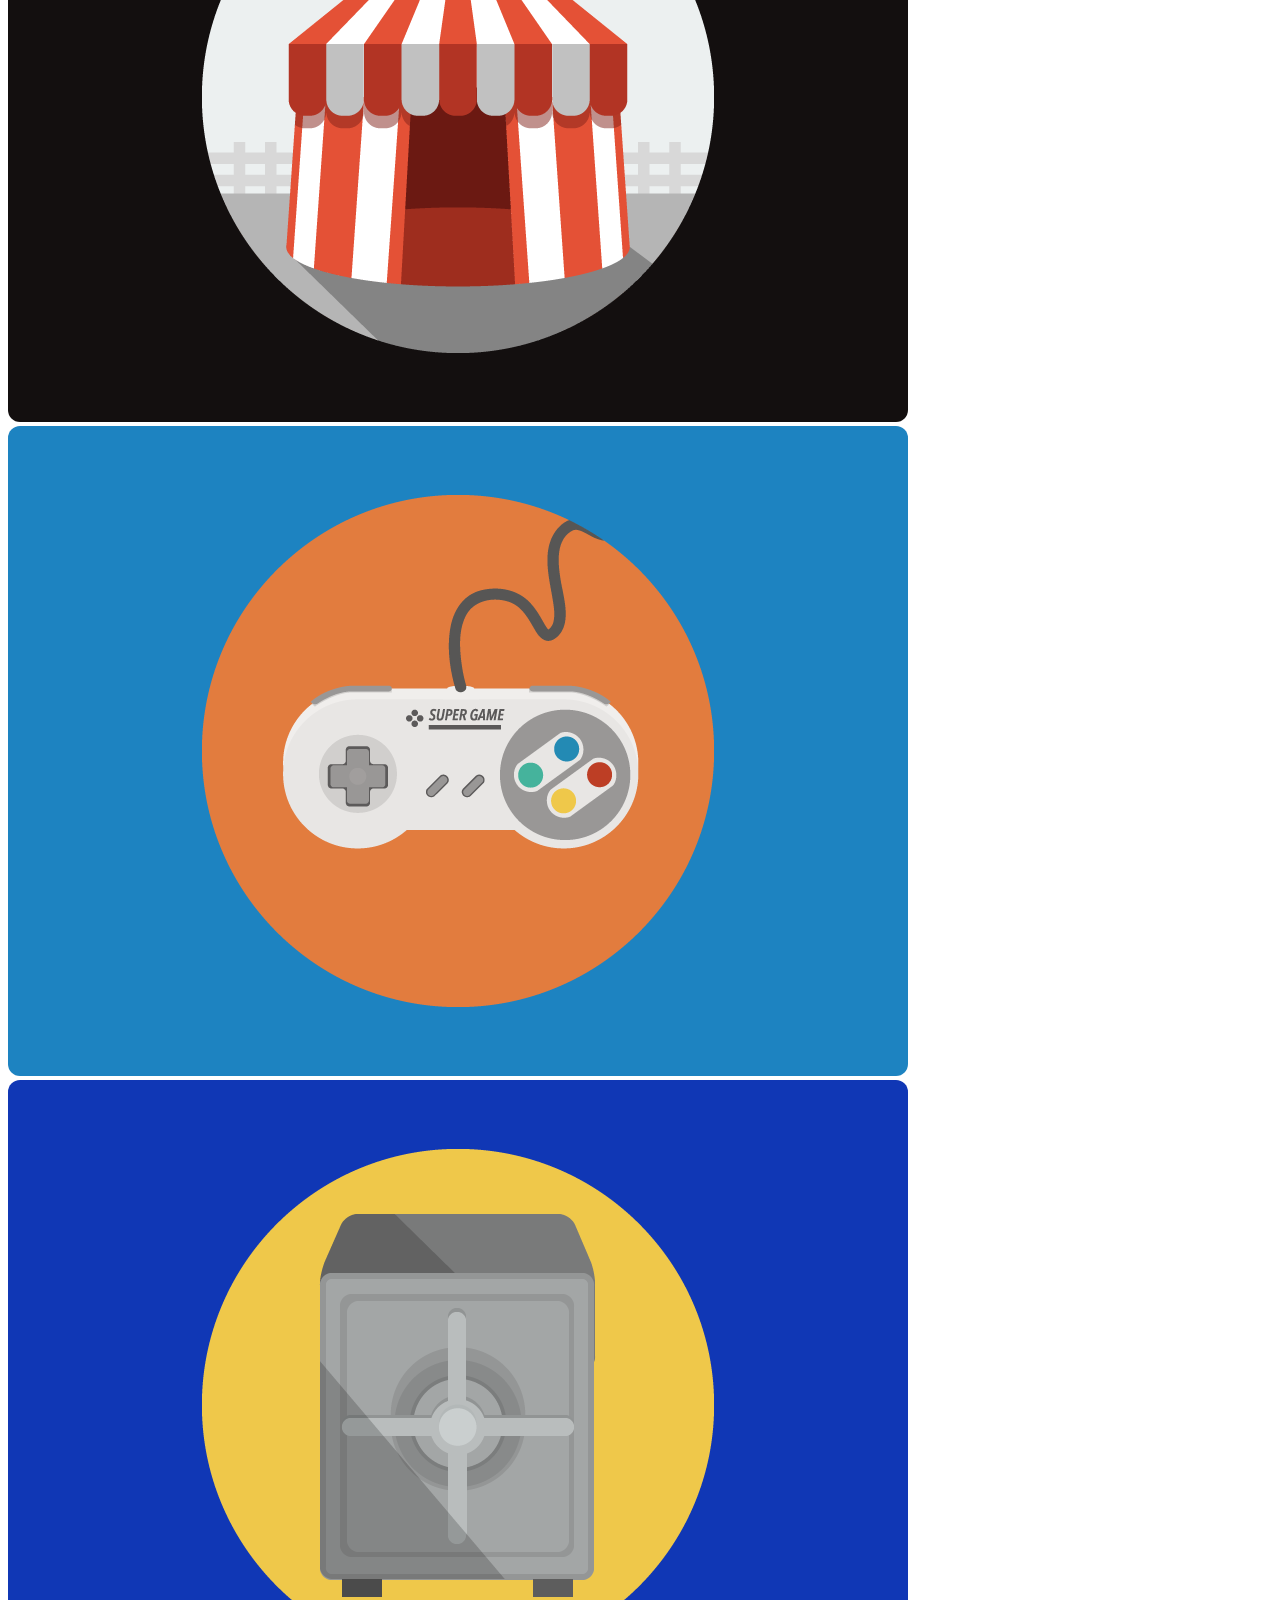
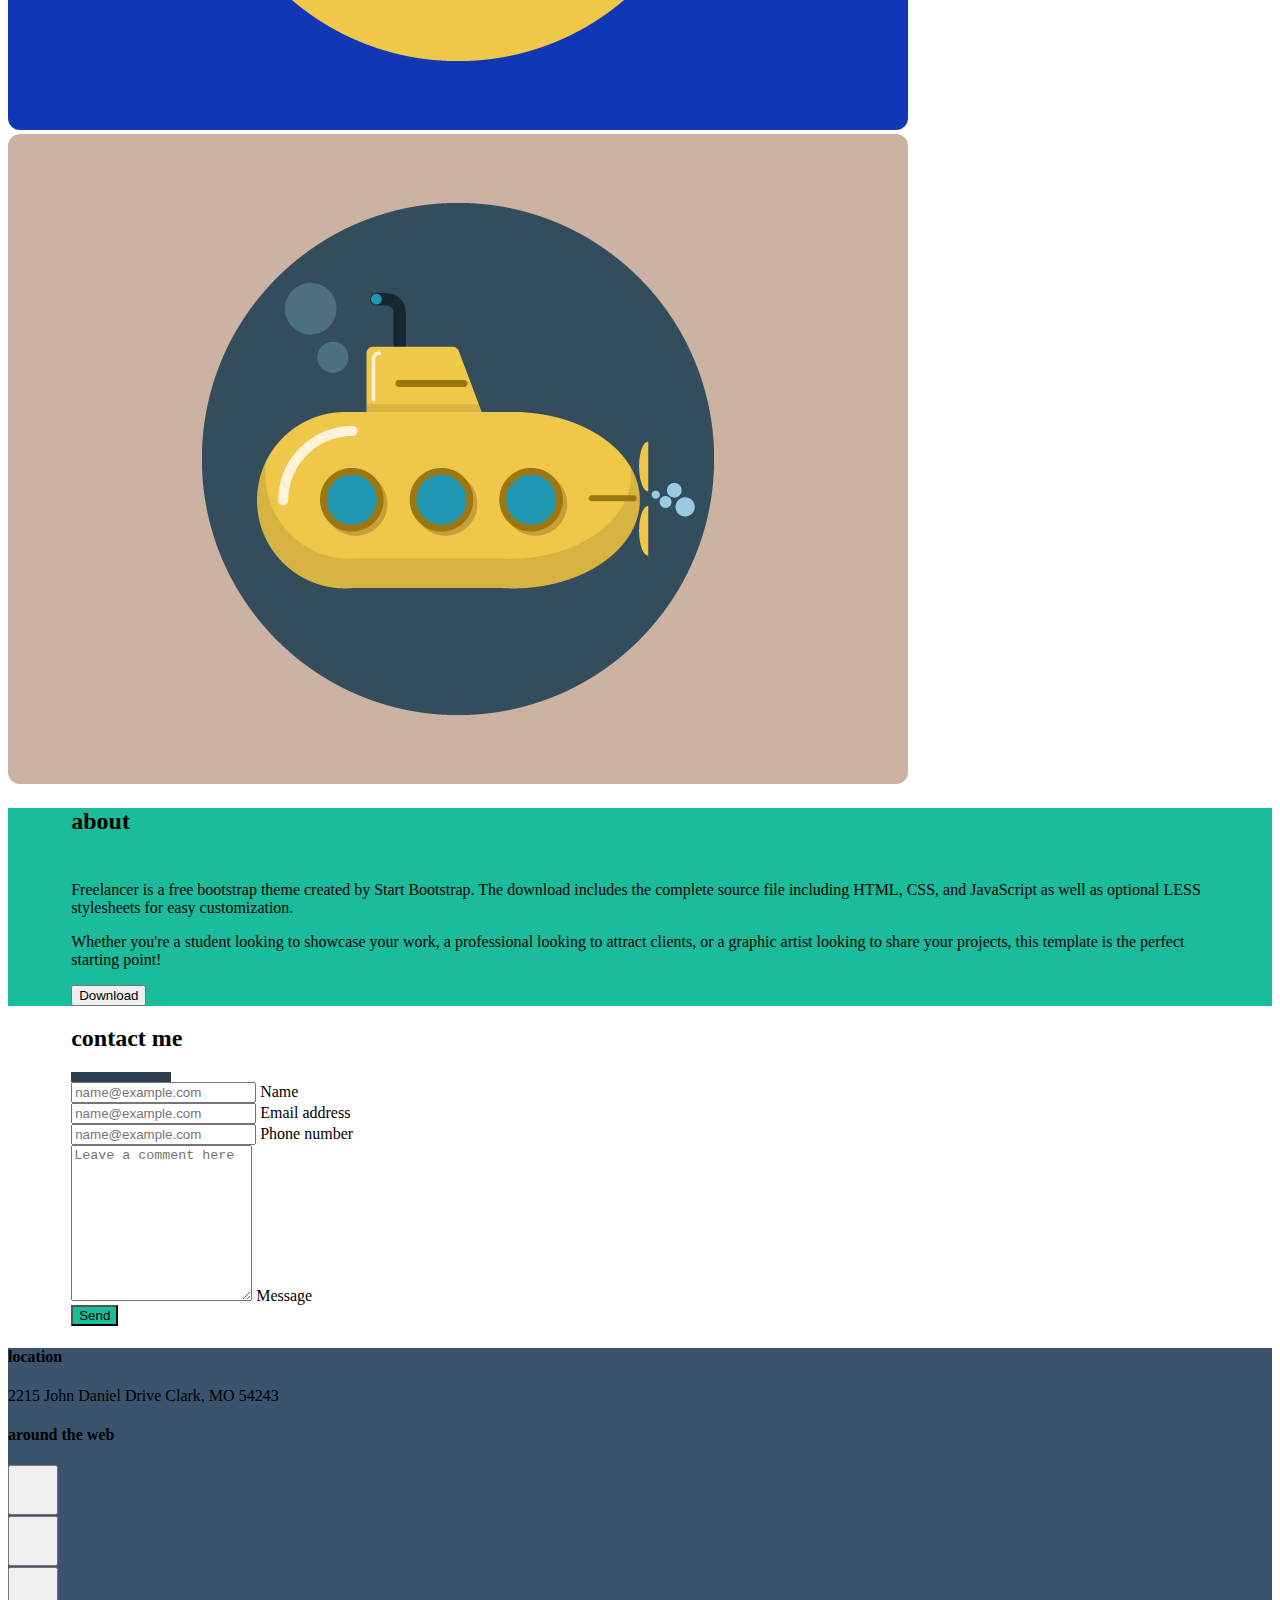
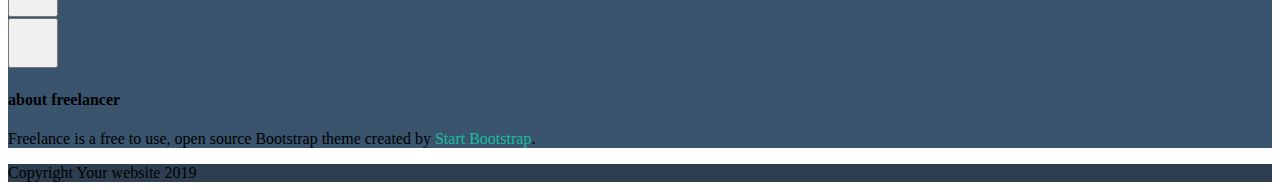
==== commit 73fe71c0: "add footer complete" ====
--- a/bonus/index.html
+++ b/bonus/index.html
@@ -8,8 +8,8 @@
     <title>html-css-bootstrap-freelance</title>
     <link href="https://cdn.jsdelivr.net/npm/bootstrap@5.1.3/dist/css/bootstrap.min.css" rel="stylesheet"
         integrity="sha384-1BmE4kWBq78iYhFldvKuhfTAU6auU8tT94WrHftjDbrCEXSU1oBoqyl2QvZ6jIW3" crossorigin="anonymous">
-    <link rel="stylesheet" href="https://cdnjs.cloudflare.com/ajax/libs/font-awesome/6.0.0/css/all.min.css"
-        integrity="sha512-9usAa10IRO0HhonpyAIVpjrylPvoDwiPUiKdWk5t3PyolY1cOd4DSE0Ga+ri4AuTroPR5aQvXU9xC6qOPnzFeg=="
+    <link rel="stylesheet" href="https://cdnjs.cloudflare.com/ajax/libs/font-awesome/6.1.0/css/all.min.css"
+        integrity="sha512-10/jx2EXwxxWqCLX/hHth/vu2KY3jCF70dCQB8TSgNjbCVAC/8vai53GfMDrO2Emgwccf2pJqxct9ehpzG+MTw=="
         crossorigin="anonymous" referrerpolicy="no-referrer" />
     <link rel="stylesheet" href="./assets/css/style.css">
 </head>
@@ -18,325 +18,347 @@
 
     <header id="site_header">
 
-        <div class="_navbar bg_primary py-4">
-
+        <nav class="navbar navbar-expand-md navbar-dark bg_primary py-3">
             <div class="container">
-
-                <div class="row align-items-center">
-
-                    <div class="col-6">
-
-                        <div class="menu_left d-flex align-items-center">
-
-                            <a href="#" class="text-uppercase text-white text-decoration-none fw-bold fs-4">start
-                                bootstrap</a>
-
-                        </div>
-                        <!-- /.menu_left -->
-
-                    </div>
-                    <!-- /.col6 -->
-
-                    <div class="col-6">
-
-                        <div class="menu_right d-flex justify-content-end">
-
-                            <a href="#" class="d-md-none border border-light text-secondary px-2 py-1 rounded-3"><i
-                                    class="fa-solid fa-bars fa-xl"></i></a>
-
-                            <div class="row d-none d-md-flex">
-
-                                <div class="col-auto ms-auto">
-
-                                    <a href="#" class="text-uppercase text-white text-decoration-none">portfolio</a>
+                <a class="navbar-brand text-uppercase fw-bold" href="#">start bootstrap</a>
+                <button class="navbar-toggler" type="button" data-bs-toggle="collapse" data-bs-target="#navbarNav"
+                    aria-controls="navbarNav" aria-expanded="false" aria-label="Toggle navigation">
+                    <span class="navbar-toggler-icon"></span>
+                </button>
+                <div class="collapse navbar-collapse justify-content-end" id="navbarNav">
+                    <ul class="navbar-nav">
+                        <li class="nav-item">
+                            <a class="nav-link active text-uppercase" aria-current="page" href="#2">portfolio</a>
+                        </li>
+                        <li class="nav-item">
+                            <a class="nav-link active text-uppercase" aria-current="page" href="#3">about</a>
+                        </li>
+                        <li class="nav-item">
+                            <a class="nav-link active text-uppercase" aria-current="page" href="#4">contact</a>
+                        </li>
+                        </li>
+                    </ul>
+                </div>
+            </div>
+        </nav>
+
+    </header>
+    <!-- /#site_header -->
+
+    <main id="site_main">
+
+        <section id="1" class="banner bg_success py-5">
+
+            <div class="container d-flex justify-content-center">
+
+                <div class="card bg-transparent border-0 text-center">
+
+                    <img src="./assets/img/avatar.svg" class="card-img-top w-75 mx-auto" alt="...">
+
+                    <div class="card-body text-white text-uppercase">
+
+                        <h1 class="my-2 fw-bold display-3">start bootstrap</h1>
+
+                        <div class="hr_stars d-flex align-items-center justify-content-center my-4">
+
+                            <div class="line bg-light rounded-3"></div>
+                            <!-- /.line -->
+
+                            <div class="stars mx-2">
+                                <i class="fa-solid fa-star fa-2xl"></i>
+                            </div>
+                            <!-- /.stars -->
+
+                            <div class="line bg-light rounded-3"></div>
+                            <!-- /.line -->
+
+                        </div>
+                        <!-- /.hr_stars -->
+
+                        <h5 class="my-2">graphic artist - web designer - illustrator</h5>
+
+                    </div>
+
+                </div>
+                <!-- /.card -->
+
+            </div>
+            <!-- /.container -->
+
+        </section>
+        <!-- /.banner -->
+
+        <section id="2" class="portfolio py-5">
+
+            <div class="container d-flex flex-column align-items-center">
+
+                <h2 class="text-uppercase my-2 fs-1">portfolio</h2>
+
+                <div class="hr_stars d-flex align-items-center my-2">
+
+                    <div class="line bg_primary rounded-3"></div>
+                    <!-- /.line -->
+
+                    <div class="stars mx-2">
+                        <i class="fa-solid fa-star fa-2xl"></i>
+                    </div>
+                    <!-- /.stars -->
+
+                    <div class="line bg_primary rounded-3"></div>
+                    <!-- /.line -->
+
+                </div>
+                <!-- /.hr_stars -->
+
+                <div class="row row-cols-1 row-cols-md-2 row-cols-lg-3 gy-4 g-md-4 my-2">
+
+                    <div class="col">
+
+                        <img src="./assets/img/cabin.png" alt="" class="img-fluid rounded_3">
+
+                    </div>
+                    <!-- /.col -->
+
+                    <div class="col">
+
+                        <img src="./assets/img/cake.png" alt="" class="img-fluid rounded_3">
+
+                    </div>
+                    <!-- /.col -->
+
+                    <div class="col">
+
+                        <img src="./assets/img/circus.png" alt="" class="img-fluid rounded_3">
+
+                    </div>
+                    <!-- /.col -->
+
+                    <div class="col">
+
+                        <img src="./assets/img/game.png" alt="" class="img-fluid rounded_3">
+
+                    </div>
+                    <!-- /.col -->
+
+                    <div class="col">
+
+                        <img src="./assets/img/safe.png" alt="" class="img-fluid rounded_3">
+
+                    </div>
+                    <!-- /.col -->
+
+                    <div class="col">
+
+                        <img src="./assets/img/submarine.png" alt="" class="img-fluid rounded_3">
+
+                    </div>
+                    <!-- /.col -->
+
+                </div>
+                <!-- /.row -->
+
+            </div>
+            <!-- /.container -->
+
+        </section>
+        <!-- /.portfolio -->
+
+        <section id="3" class="about bg_success p-5">
+
+            <div class="container_90">
+
+                <div class="container d-flex flex-column align-items-center text-white px-5">
+
+                    <h2 class="text-uppercase my-2 fs-1">about</h2>
+
+                    <div class="hr_stars d-flex align-items-center my-2">
+
+                        <div class="line bg-light rounded-3"></div>
+                        <!-- /.line -->
+
+                        <div class="stars mx-2">
+                            <i class="fa-solid fa-star fa-2xl"></i>
+                        </div>
+                        <!-- /.stars -->
+
+                        <div class="line bg-light rounded-3"></div>
+                        <!-- /.line -->
+
+                    </div>
+                    <!-- /.hr_stars -->
+
+                    <div class="row row-cols-1 row-cols-md-2 gy-2 my-3">
+
+                        <div class="col">
+
+                            <p>
+                                Freelancer is a free bootstrap theme created by Start Bootstrap. The download includes
+                                the
+                                complete source file including HTML, CSS, and JavaScript as well as optional LESS
+                                stylesheets for easy customization.
+                            </p>
+
+                        </div>
+                        <!-- /.col -->
+
+                        <div class="col">
+
+                            <p>
+                                Whether you're a student looking to showcase your work, a professional looking to
+                                attract
+                                clients, or a graphic artist looking to share your projects, this template is the
+                                perfect
+                                starting point!
+                            </p>
+
+                        </div>
+                        <!-- /.col -->
+
+                    </div>
+                    <!-- /.row -->
+
+                    <button type="button" class="btn btn-outline-light">
+                        <i class="fa-solid fa-download"></i>
+                        Download
+                    </button>
+
+
+                </div>
+                <!-- /.container -->
+
+            </div>
+            <!-- /.container_90 -->
+
+        </section>
+        <!-- /.about -->
+
+        <section id="4" class="contact_me p-5">
+
+            <div class="container_90">
+
+                <div class="container px-5">
+
+                    <h2 class="text-uppercase my-2 fs-1 text-center">contact me</h2>
+
+                    <div class="hr_stars d-flex align-items-center justify-content-center my-4">
+
+                        <div class="line bg_primary rounded-3"></div>
+                        <!-- /.line -->
+
+                        <div class="stars mx-2">
+                            <i class="fa-solid fa-star fa-2xl"></i>
+                        </div>
+                        <!-- /.stars -->
+
+                        <div class="line bg_primary rounded-3"></div>
+                        <!-- /.line -->
+
+                    </div>
+                    <!-- /.hr_stars -->
+
+                    <div class="form-floating">
+                        <input type="email" class="form-control border-0 border-bottom rounded-0 px-0"
+                            id="floatingInput" placeholder="name@example.com">
+                        <label for="floatingInput" class="px-0">Name</label>
+                    </div>
+
+                    <div class="form-floating">
+                        <input type="email" class="form-control border-0 border-bottom rounded-0 px-0"
+                            id="floatingInput" placeholder="name@example.com">
+                        <label for="floatingInput" class="px-0">Email address</label>
+                    </div>
+
+                    <div class="form-floating">
+                        <input type="email" class="form-control border-0 border-bottom rounded-0 px-0"
+                            id="floatingInput" placeholder="name@example.com">
+                        <label for="floatingInput" class="px-0">Phone number</label>
+                    </div>
+
+                    <div class="form-floating mb-4">
+                        <textarea class="form-control border-0 border-bottom rounded-0 px-0"
+                            placeholder="Leave a comment here" id="floatingTextarea2" style="height: 150px"></textarea>
+                        <label for="floatingTextarea2" class="px-0">Message</label>
+                    </div>
+
+                    <button type="button" class="btn btn-outline-light btn-lg bg_success">Send</button>
+
+                </div>
+                <!-- /.container -->
+
+            </div>
+            <!-- /.container_90 -->
+
+        </section>
+        <!-- /.contact -->
+
+    </main>
+    <!-- /#site_main -->
+
+    <footer id="site_footer">
+
+        <div class="footer_top bg_secondary py-5">
+
+            <div class="container">
+
+                <div class="row row-cols-1 row-cols-md-3 gy-4 gx-md-2 gx-lg-4">
+
+                    <div class="col">
+
+                        <div class="text_footer text-center text-white px-1">
+
+                            <h4 class="text-uppercase">location</h4>
+
+                            <p class="mb-0">2215 John Daniel Drive Clark, MO 54243</p>
+
+                        </div>
+                        <!-- /.bg- -->
+
+                    </div>
+                    <!-- /.col -->
+
+                    <div class="col">
+
+                        <div class="text_footer text-center text-white">
+
+                            <h4 class="text-uppercase">around the web</h4>
+
+                            <div class="row row-cols-4 gx-2 justify-content-center">
+
+                                <div class="col-auto">
+
+                                    <button type="button" class="btn btn-outline-light rounded-circle size_button"><i
+                                            class="fa-brands fa-facebook-f"></i></button>
 
                                 </div>
                                 <!-- /.col -->
 
                                 <div class="col-auto">
 
-                                    <a href="#" class="text-uppercase text-white text-decoration-none">about</a>
+                                    <button type="button" class="btn btn-outline-light rounded-circle size_button"><i
+                                            class="fa-brands fa-google-plus-g"></i></button>
 
                                 </div>
                                 <!-- /.col -->
 
                                 <div class="col-auto">
 
-                                    <a href="#" class="text-uppercase text-white text-decoration-none">contact</a>
+                                    <button type="button" class="btn btn-outline-light rounded-circle size_button"><i
+                                            class="fa-brands fa-twitter"></i></button>
+
+                                </div>
+                                <!-- /.-auto -->
+
+                                <div class="col-auto">
+
+                                    <button type="button" class="btn btn-outline-light rounded-circle size_button"><i
+                                            class="fa-brands fa-linkedin-in"></i></button>
 
                                 </div>
                                 <!-- /.col -->
-
                             </div>
-                            <!-- /.row -->
-
-
-                        </div>
-                        <!-- /.menu_right -->
-
-                    </div>
-                    <!-- /.col6 -->
-
-                </div>
-                <!-- /.row -->
-
-            </div>
-            <!-- /.container -->
-
-        </div>
-        <!-- /.navbar -->
-
-    </header>
-    <!-- /#site_header -->
-
-    <main id="site_main">
-
-        <section class="banner bg_success py-5">
-
-            <div class="container">
-
-                <div class="row">
-
-                    <div class="col-12">
-
-                        <div class="hero text-center d-flex flex-column align-items-center text-white text-uppercase">
-
-                            <div class="img_hero">
-                                <img src="./assets/img/avatar.svg" alt="">
-                            </div>
-                            <!-- /.img_hero -->
-
-                            <h1 class="my-2 fw-bold display-3">start bootstrap</h1>
-
-                            <div class="hr_stars d-flex align-items-center my-2">
-
-                                <div class="line bg-light"></div>
-                                <!-- /.line -->
-
-                                <div class="stars mx-3">
-                                    <i class="fa-solid fa-star fa-xl"></i>
-                                </div>
-                                <!-- /.stars -->
-
-                                <div class="line bg-light"></div>
-                                <!-- /.line -->
-
-                            </div>
-                            <!-- /.hr_stars -->
-
-                            <p class="lead my-2">graphic artist - web designer - illustrator</p>
-
-                        </div>
-                        <!-- /.hero text-center -->
-
-                    </div>
-                    <!-- /.col-12 -->
-
-                </div>
-                <!-- /.row -->
-
-            </div>
-            <!-- /.container -->
-
-        </section>
-        <!-- /.banner -->
-
-        <section class="portfolio py-5">
-
-            <div class="container d-flex flex-column align-items-center">
-
-                <h2 class="text-uppercase my-2 fs-1">portfolio</h2>
-
-                <div class="hr_stars d-flex align-items-center my-2">
-
-                    <div class="line bg_primary"></div>
-                    <!-- /.line -->
-
-                    <div class="stars mx-3">
-                        <i class="fa-solid fa-star fa-xl"></i>
-                    </div>
-                    <!-- /.stars -->
-
-                    <div class="line bg_primary"></div>
-                    <!-- /.line -->
-
-                </div>
-                <!-- /.hr_stars -->
-
-                <div class="row row-cols-1 row-cols-md-2 row-cols-lg-3 gy-4 g-md-4 my-2">
-
-                    <div class="col">
-
-                        <img src="./assets/img/cabin.png" alt="" class="img-fluid rounded_3">
-
-                    </div>
-                    <!-- /.col -->
-
-                    <div class="col">
-
-                        <img src="./assets/img/cake.png" alt="" class="img-fluid rounded_3">
-
-                    </div>
-                    <!-- /.col -->
-
-                    <div class="col">
-
-                        <img src="./assets/img/circus.png" alt="" class="img-fluid rounded_3">
-
-                    </div>
-                    <!-- /.col -->
-
-                    <div class="col">
-
-                        <img src="./assets/img/game.png" alt="" class="img-fluid rounded_3">
-
-                    </div>
-                    <!-- /.col -->
-
-                    <div class="col">
-
-                        <img src="./assets/img/safe.png" alt="" class="img-fluid rounded_3">
-
-                    </div>
-                    <!-- /.col -->
-
-                    <div class="col">
-
-                        <img src="./assets/img/submarine.png" alt="" class="img-fluid rounded_3">
-
-                    </div>
-                    <!-- /.col -->
-
-                </div>
-                <!-- /.row -->
-
-            </div>
-            <!-- /.container -->
-
-        </section>
-        <!-- /.portfolio -->
-
-        <section class="about bg_success p-5">
-
-            <div class="container d-flex flex-column align-items-center text-white px-5">
-
-                <h2 class="text-uppercase my-2 fs-1">about</h2>
-
-                <div class="hr_stars d-flex align-items-center my-2">
-
-                    <div class="line bg-light"></div>
-                    <!-- /.line -->
-
-                    <div class="stars mx-3">
-                        <i class="fa-solid fa-star fa-xl"></i>
-                    </div>
-                    <!-- /.stars -->
-
-                    <div class="line bg-light"></div>
-                    <!-- /.line -->
-
-                </div>
-                <!-- /.hr_stars -->
-
-                <div class="row row-cols-1 row-cols-md-2 gy-2 my-3">
-
-                    <div class="col">
-
-                        <p>
-                            Freelancer is a free bootstrap theme created by Start Bootstrap. The download includes the
-                            complete source file including HTML, CSS, and JavaScript as well as optional LESS
-                            stylesheets for easy customization.
-                        </p>
-
-                    </div>
-                    <!-- /.col -->
-
-                    <div class="col">
-
-                        <p>
-                            Whether you're a student looking to showcase your work, a professional looking to attract
-                            clients, or a graphic artist looking to share your projects, this template is the perfect
-                            starting point!
-                        </p>
-
-                    </div>
-                    <!-- /.col -->
-
-                </div>
-                <!-- /.row -->
-
-                <a href="#"
-                    class="btn_download rounded-3 bg_success text-white text-decoration-none border border-light px-3 py-2">
-                    <i class="fa-solid fa-download"></i> Download
-                </a>
-
-            </div>
-            <!-- /.container -->
-
-        </section>
-        <!-- /.about -->
-
-        <section class="contact_me p-5">
-
-            <div class="container d-flex flex-column align-items-center px-5">
-
-                <h2 class="text-uppercase my-2 fs-1">contact me</h2>
-
-                <div class="hr_stars d-flex align-items-center my-2">
-
-                    <div class="line bg_primary"></div>
-                    <!-- /.line -->
-
-                    <div class="stars mx-3">
-                        <i class="fa-solid fa-star fa-xl"></i>
-                    </div>
-                    <!-- /.stars -->
-
-                    <div class="line bg_primary"></div>
-                    <!-- /.line -->
-
-                </div>
-                <!-- /.hr_stars -->
-
-
-                <div class="form_contact w-100 mt-3">
-
-                    <div class="border-bottom border-secondary py-2">Name</div>
-
-                    <div class="border-bottom border-secondary py-2">Email Address</div>
-
-                    <div class="border-bottom border-secondary py-2">Phone Number</div>
-
-                    <div class="border-bottom border-secondary pt-2 pb_5">Message</div>
-
-                </div>
-                <!-- /.form_contact -->
-
-                <a href="#"
-                    class="btn_download rounded-3 bg_success text-white text-decoration-none border border-light px-3 py-2 mt-3 align-self-start">
-                    Send
-                </a>
-
-            </div>
-            <!-- /.container -->
-
-        </section>
-        <!-- /.contact -->
-
-    </main>
-    <!-- /#site_main -->
-
-    <footer id="site_footer">
-
-        <div class="footer_top bg-secondary py-5">
-
-            <div class="container">
-
-                <div class="row row-cols-1 row-cols-md-3 gy-4 gx-md-2 gx-lg-4">
-
-                    <div class="col">
-
-                        <div class="bg-primary"></div>
+                            <!-- /.row-cols-4 -->
+
+                        </div>
                         <!-- /.bg- -->
 
                     </div>
@@ -344,15 +366,14 @@
 
                     <div class="col">
 
-                        <div class="bg-warning"></div>
-                        <!-- /.bg- -->
-
-                    </div>
-                    <!-- /.col -->
-
-                    <div class="col">
-
-                        <div class="bg-danger"></div>
+                        <div class="text_footer text-center text-white px-1">
+
+                            <h4 class="text-uppercase">about freelancer</h4>
+
+                            <p class="mb-0">Freelance is a free to use, open source Bootstrap theme created by <span
+                                    class="text_success">Start Bootstrap</span>.</p>
+
+                        </div>
                         <!-- /.bg- -->
 
                     </div>
@@ -367,31 +388,18 @@
         </div>
         <!-- /.footer_top -->
 
-        <div class="footer_bottom bg-dark py-5">
-
-            <div class="container">
-
-                <div class="row">
-
-                    <div class="col-12">
-
-                        <div class="bg-light"></div>
-                        <!-- /.bg-light -->
-
-                    </div>
-                    <!-- /.col-12 -->
-
-                </div>
-                <!-- /.row -->
-
-            </div>
-            <!-- /.container -->
-
+        <div class="footer_bottom bg_primary py-5 text-white text-center">
+
+            <span>Copyright <i class="fas fa-copyright"></i> Your website 2019</span>
         </div>
         <!-- /.footer_bottom -->
 
     </footer>
     <!-- /#site_footer -->
+    
+    <script src="https://cdn.jsdelivr.net/npm/bootstrap@5.1.3/dist/js/bootstrap.bundle.min.js"
+        integrity="sha384-ka7Sk0Gln4gmtz2MlQnikT1wXgYsOg+OMhuP+IlRH9sENBO0LRn5q+8nbTov4+1p"
+        crossorigin="anonymous"></script>
 
 </body>
 
--- a/bonus/assets/css/style.css
+++ b/bonus/assets/css/style.css
@@ -1,4 +1,5 @@
 /* #region Color */
+
 :root {
   --success: rgba(26, 188, 156, 1);
   --primary: rgba(44, 62, 80, 1);
@@ -13,6 +14,15 @@
 .bg_primary {
   background-color: var(--primary);
 }
+
+.bg_secondary{
+    background-color: var(--secondary);
+}
+
+.text_success{
+    color: var(--success);
+}
+
 /* #endregion Color */
 
 /* #region Utility */
@@ -21,28 +31,19 @@
   border-radius: 0.75rem;
 }
 
-.pb_5{
-    padding-bottom: 8rem;
+.container_90 {
+  width: 90%;
+  margin: 0 auto;
 }
 
-/* #endregion Utility */
-
-/* #region Header */
-
-/* #endregion Header */
-
-/* #region Main */
-
-
-
-.img_hero {
-  width: 300px;
+.size_button{
+    width: 50px;
+    height: 50px;
 }
 
 .line {
   width: 100px;
-  height: 4px;
+  height: 5px;
 }
 
-
-/* #endregion Main */
+/* #endregion Utility */
